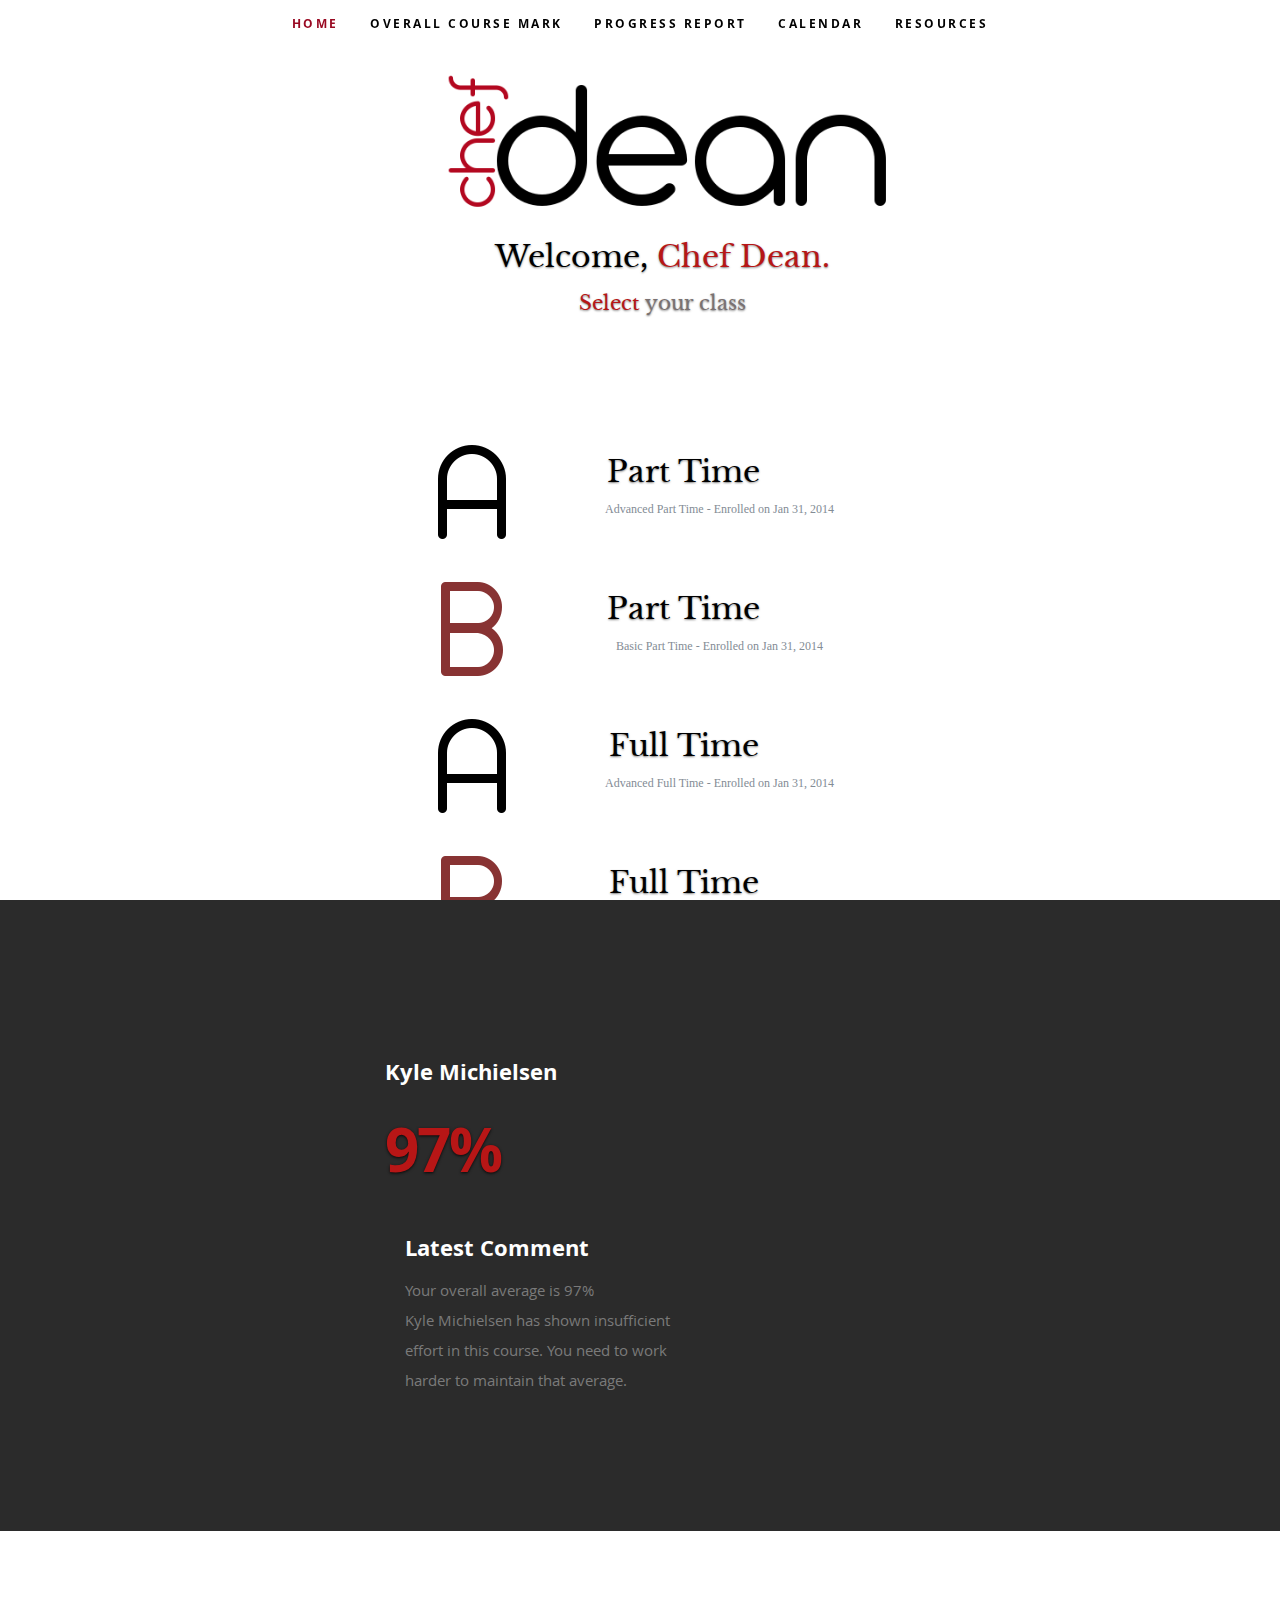
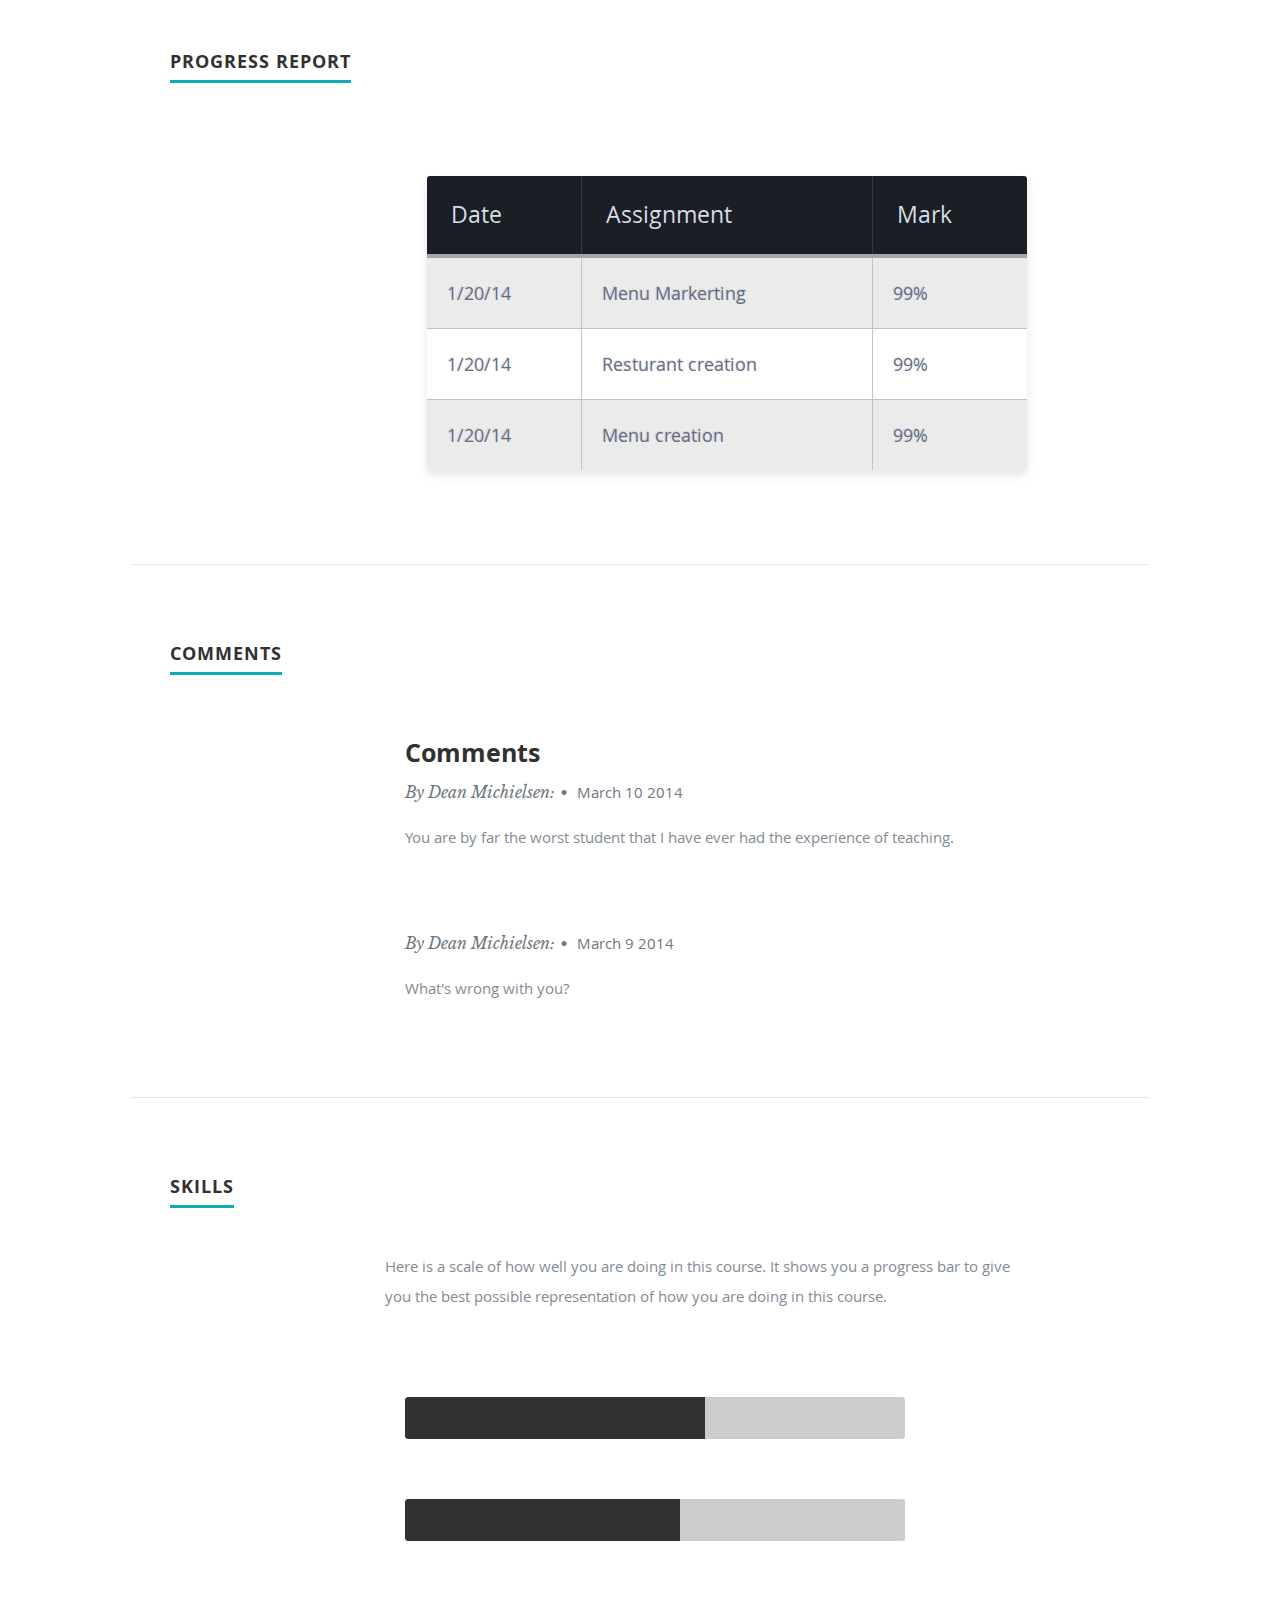
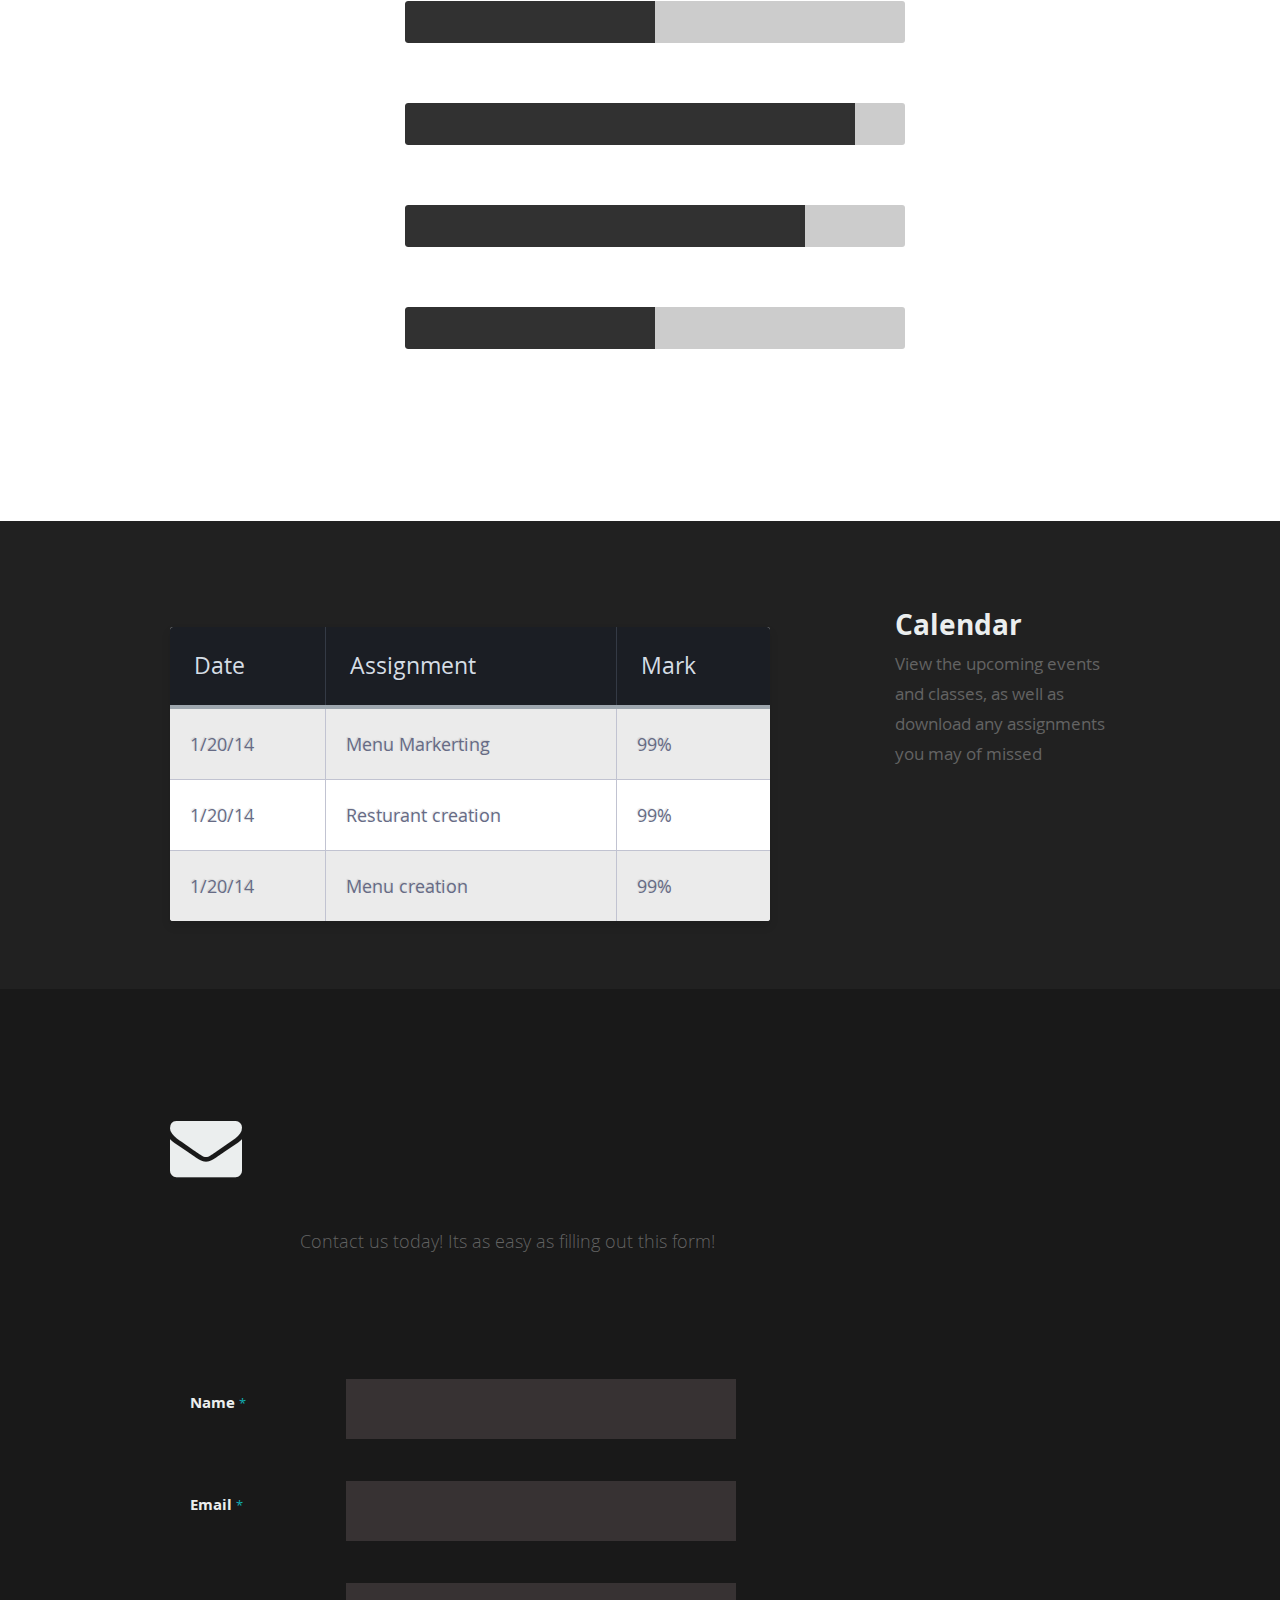
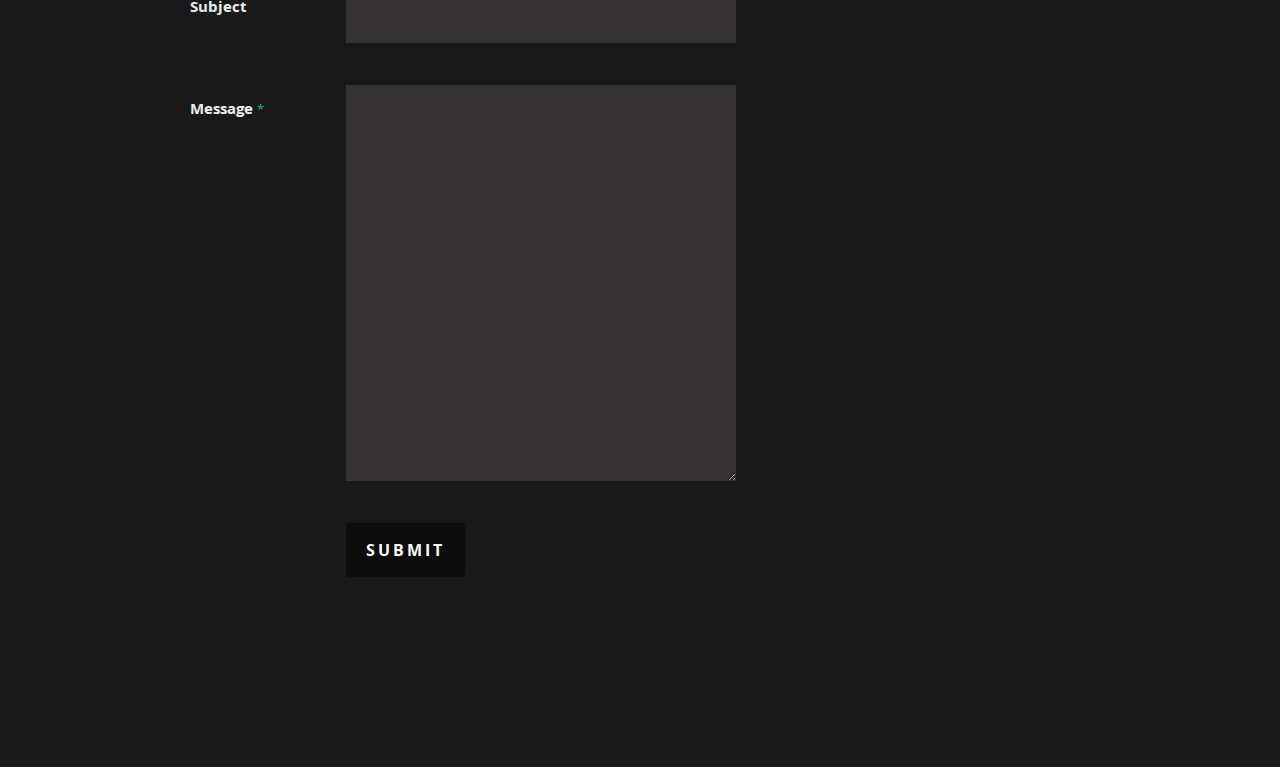
==== adminpage.html @ cc162e9e "Re-added pages **forgot to previously**" ====
<!DOCTYPE html>
<!--[if lt IE 8 ]><html class="no-js ie ie7" lang="en"> <![endif]-->
<!--[if IE 8 ]><html class="no-js ie ie8" lang="en"> <![endif]-->
<!--[if (gte IE 8)|!(IE)]><!--><html class="no-js" lang="en"> <!--<![endif]-->
<head>

   <!--- Basic Page Needs
   ================================================== -->
   <meta charset="utf-8">
	<title>Chef Dean | Home</title>
	<meta name="description" content="">
	<meta name="author" content="">

   <!-- Mobile Specific Metas
   ================================================== -->
	<meta name="viewport" content="width=device-width, initial-scale=1, maximum-scale=1">

	<!-- CSS
    ================================================== -->
   <link rel="stylesheet" href="css/default.css">
	<link rel="stylesheet" href="css/layoutadmin.css">
   <link rel="stylesheet" href="css/media-queries.css">
   <link rel="stylesheet" href="css/magnific-popup.css">

   <!-- Script
   ================================================== -->
	<script src="js/modernizr.js"></script>

   <!-- Favicons
	================================================== -->
	<link rel="shortcut icon" href="favicon.png" >
</head>
<body>
   <!-- Header
   ================================================== -->
   <header id="home">
<nav id="nav-wrap">
         <a class="mobile-btn" href="#nav-wrap" title="Show navigation">Show navigation</a>
	      <a class="mobile-btn" href="#" title="Hide navigation">Hide navigation</a>
         <ul id="nav" class="nav">
            <li class="current"><a href="#home">Home</a></li>
            <li><a class="smoothscroll" href="#about">Overall Course Mark</a></li>
	        <li><a class="smoothscroll" href="#resume">Progress Report</a></li>
            <li><a class="smoothscroll" href="#call-to-action">calendar</a></li>
            <li><a class="smoothscroll" href="#call-to-action">Resources</a></li>
         </ul>
         <!-- end #nav -->
      </nav>
      <!-- end #nav-wrap -->
      <div class="row banner">
         <div class="banner-text">
		 <a href="Studentpage.html"><img src="logo.png" height="200" width="460" alt="Chef Dean" class="logo"/></a>
            <!-- <h1 class="responsive-headline">Chef Dean</h1> -->
            <h3>Welcome, <span>Chef Dean.<!--$user--></span> </h3>
			<h4><a class="smoothscroll" href="#about"><span>Select</span></a> your class</h4>
         <br/><br/><br/>
         <center>
         <div>
  <ul>
       
    <li>
      <img src="A.png">
      <h3>Part Time</h3>
      <p>Advanced Part Time - Enrolled on Jan 31, 2014</p>
    </li>
 
    <li>
      <img src="B.png">
      <h3>Part Time</h3>
      <p>Basic Part Time - Enrolled on Jan 31, 2014</p>
    </li>
     <li>
      <img src="A.png">
      <h3>Full Time</h3>
      <p>Advanced Full Time - Enrolled on Jan 31, 2014</p>
    </li>

    <li>
      <img src="B.png">
      <h3>Full Time</h3>
      <p>Basic Full Time - Enrolled on Jan 31, 2014</p>
    </li>

    <li>
      <img src="+.png">
      <h3>Add New Class</h3>
      <p>Add New Class - You can add a new class, add new students and change every aspect about your class.</p>
    </li>

  </ul>
</div>
</center>
         <hr/>
         </div>
      </div>

      <p class="scrolldown">
         <a class="smoothscroll" href="#about"><i class="icon-down-circle"></i></a>
      </p>

   </header> <!-- Header End -->


   <!-- About Section
   ================================================== -->
   <section id="about">

      <div class="row">

         <div class="three columns">

          <!--  <img class="profile-pic"  src="images/profilepic.jpg" alt="" /> -->

         </div>

         <div class="nine columns main-col">

            <h2>Kyle Michielsen<!--$user--></h2>

            <p><h1 class="banner-text">97%<!--$average--></h1>
            </p>

            <div class="row">

               <div class="columns contact-details">

                  <h2>Latest Comment</h2>
                  <p class="address">
						   <span>Your overall average is 97%<!--$average--></span><br>
						   <span>Kyle Michielsen has shown insufficient effort in this course. You need to work harder to maintain that average.<!--$comment--></span>
					</p>

               </div>

            </div> <!-- end row -->

         </div> <!-- end .main-col -->

      </div>

   </section> <!-- About Section End-->


   <!-- Resume Section
   ================================================== -->
   <section id="resume">

      <!-- Education
      ----------------------------------------------- -->
      <div class="row education">

         <div class="three columns header-col">
            <h1><span>Progress Report</span></h1>
         </div>

         <div class="nine columns main-col">

            <div class="row item">

               <div class="twelve columns">
                  

                  <p><div class="table-title">
</div>
<table class="table-fill">
<thead>
<tr>
<th class="text-left">Date</th>
<th class="text-left">Assignment</th>
<th class="text-left">Mark</th>
</tr>
</thead>
<tbody class="table-hover">
<tr>
<td class="text-left">1/20/14</td>
<td class="text-left">Menu Markerting</td>
<td class="text-left">99%</td>
</tr>
<tr>
<td class="text-left">1/20/14</td>
<td class="text-left">Resturant creation</td>
<td class="text-left">99%</td>
</tr>
<tr>
<td class="text-left">1/20/14</td>
<td class="text-left">Menu creation</td>
<td class="text-left">99%</td>
</tr>
</tbody>
</table></p>

                  <p>
                 
                  </p>

               </div>

            </div> <!-- item end -->

         </div> <!-- main-col end -->

      </div> <!-- End Education -->


      <!-- Work
      ----------------------------------------------- -->
      <div class="row work">

         <div class="three columns header-col">
            <h1><span>Comments</span></h1>
         </div>

         <div class="nine columns main-col">

            <div class="row item">

               <div class="twelve columns">

                  <h3>Comments</h3>
                  <p class="info">By Dean Michielsen:<span>&bull;</span> <em class="date">March 10 2014</em></p>

                  <p>
                  You are by far the worst student that I have ever had the experience of teaching.
                  </p>

               </div>

            </div> <!-- item end -->

            <div class="row item">

               <div class="twelve columns">
                  <p class="info">By Dean Michielsen:<span>&bull;</span> <em class="date">March 9 2014</em></p>

                  <p>
                  What's wrong with you?
                  </p>

               </div>

            </div> <!-- item end -->

         </div> <!-- main-col end -->

      </div> <!-- End Work -->


      <!-- Skills
      ----------------------------------------------- -->
      <div class="row skill">

         <div class="three columns header-col">
            <h1><span>Skills</span></h1>
         </div>

         <div class="nine columns main-col">

            <p>
			Here is a scale of how well you are doing in this course. 
			It shows you a progress bar to give you the best possible representation of how you are doing in this course.
            </p>

				<div class="bars">

				   <ul class="skills">
					   <li><span class="bar-expand photoshop"></span><em>Cutting</em></li>
                  <li><span class="bar-expand illustrator"></span><em>Plating</em></li>
						<li><span class="bar-expand wordpress"></span><em>Service</em></li>
						<li><span class="bar-expand css"></span><em>Speed</em></li>
						<li><span class="bar-expand html5"></span><em>Cleanliness</em></li>
                  <li><span class="bar-expand jquery"></span><em>Appearance</em></li>
					</ul>

				</div><!-- end skill-bars -->

			</div> <!-- main-col end -->

      </div> <!-- End skills -->

   </section> <!-- Resume Section End-->


   <!-- Call-To-Action Section
   ================================================== -->
   <section id="call-to-action">

      <div class="row">

         <div class="three columns header-col">

<div class="table-title">
</div>
<table class="table-fill">
<thead>
<tr>
<th class="text-left">Date</th>
<th class="text-left">Assignment</th>
<th class="text-left">Mark</th>
</tr>
</thead>
<tbody class="table-hover">
<tr>
<td class="text-left">1/20/14</td>
<td class="text-left">Menu Markerting</td>
<td class="text-left">99%</td>
</tr>
<tr>
<td class="text-left">1/20/14</td>
<td class="text-left">Resturant creation</td>
<td class="text-left">99%</td>
</tr>
<tr>
<td class="text-left">1/20/14</td>
<td class="text-left">Menu creation</td>
<td class="text-left">99%</td>
</tr>
</tbody>
</table>
         </div>

         <div class="three columns">

            <h2>Calendar</h2>
            <p>View the upcoming events and classes, as well as download any assignments you may of missed</p>

         </div>


      </div>

   </section> <!-- Call-To-Action Section End-->


   <!-- Contact Section
   ================================================== -->
   <section id="contact">

         <div class="row section-head">

            <div class="two columns header-col">

               <h1><span>Get In Touch.</span></h1>

            </div>

            <div class="ten columns">

                  <p class="lead">
				  Contact us today! Its as easy as filling out this form!
                  </p>

            </div>

         </div>

         <div class="row">

            <div class="eight columns">

               <!-- form -->
               <form action="" method="post" id="contactForm" name="contactForm">
					<fieldset>

                  <div>
						   <label for="contactName">Name <span class="required">*</span></label>
						   <input type="text" value="" size="35" id="contactName" name="contactName">
                  </div>

                  <div>
						   <label for="contactEmail">Email <span class="required">*</span></label>
						   <input type="text" value="" size="35" id="contactEmail" name="contactEmail">
                  </div>

                  <div>
						   <label for="contactSubject">Subject</label>
						   <input type="text" value="" size="35" id="contactSubject" name="contactSubject">
                  </div>

                  <div>
                     <label for="contactMessage">Message <span class="required">*</span></label>
                     <textarea cols="50" rows="15" id="contactMessage" name="contactMessage"></textarea>
                  </div>

                  <div>
                     <button class="submit">Submit</button>
                     <span id="image-loader">
                        <img alt="" src="images/loader.gif">
                     </span>
                  </div>

					</fieldset>
				   </form> <!-- Form End -->

               <!-- contact-warning -->
               <div id="message-warning"> Error boy</div>
               <!-- contact-success -->
				   <div id="message-success">
                  <i class="fa fa-check"></i>Your message was sent, thank you!<br>
				   </div>

            </div>

<!--
            <aside class="four columns footer-widgets">

               <div class="widget widget_contact">

					   <h4>Address and Phone</h4>
					   <p class="address">
						   Jonathan Doe<br>
						   1600 Amphitheatre Parkway <br>
						   Mountain View, CA 94043 US<br>
						   <span>(123) 456-7890</span>
					   </p>

				   </div>

               <div class="widget widget_tweets">

                  <h4 class="widget-title">Latest Tweets</h4>

                  <ul id="twitter">
                     <li>
                        <span>
                        This is Photoshop's version  of Lorem Ipsum. Proin gravida nibh vel velit auctor aliquet.
                        Aenean sollicitudin, lorem quis bibendum auctor, nisi elit consequat ipsum
                        <a href="#">http://t.co/CGIrdxIlI3</a>
                        </span>
                        <b><a href="#">2 Days Ago</a></b>
                     </li>
                     <li>
                        <span>
                        Sed ut perspiciatis unde omnis iste natus error sit voluptatem accusantium doloremque laudantium, totam rem aperiam,
                        eaque ipsa quae ab illo inventore veritatis et quasi
                        <a href="#">http://t.co/CGIrdxIlI3</a>
                        </span>
                        <b><a href="#">3 Days Ago</a></b>
                     </li>
                  </ul>

		         </div>

            </aside>
-->
      </div>

   </section> <!-- Contact Section End-->



   <!-- Java Script
   ================================================== -->
   <script src="http://ajax.googleapis.com/ajax/libs/jquery/1.10.2/jquery.min.js"></script>
   <script>window.jQuery || document.write('<script src="js/jquery-1.10.2.min.js"><\/script>')</script>
   <script type="text/javascript" src="js/jquery-migrate-1.2.1.min.js"></script>
   <script src="js/jquery.flexslider.js"></script>
   <script src="js/waypoints.js"></script>
   <script src="js/jquery.fittext.js"></script>
   <script src="js/magnific-popup.js"></script>
   <script src="js/init.js"></script>
</body>
</html>
---- css/default.css ----
/*
=====================================================================
*   Ceevee v1.0 Default Stylesheet
*   url: styleshout.com
*   03-17-2014
=====================================================================

TOC:
a. Webfonts and Icon fonts
b. Reset
c. Default Styles
   1. Basic
   2. Typography
   3. Links
   4. Images
   5. Buttons
   6. Forms
d. Grid
e. Others
   1. Clearing
   2. Misc

=====================================================================  */

/* ------------------------------------------------------------------ */
/* a. Webfonts and Icon fonts
 ------------------------------------------------------------------ */

@import url("fonts.css");
@import url("fontello/css/fontello.css");
@import url("font-awesome/css/font-awesome.min.css");

/* ------------------------------------------------------------------
/* b. Reset
      Adapted from:
      Normalize.css - https://github.com/necolas/normalize.css/
      HTML5 Doctor Reset - html5doctor.com/html-5-reset-stylesheet/
/* ------------------------------------------------------------------ */

html, body, div, span, object, iframe,
h1, h2, h3, h4, h5, h6, p, blockquote, pre,
abbr, address, cite, code,
del, dfn, em, img, ins, kbd, q, samp,
small, strong, sub, sup, var,
b, i,
dl, dt, dd, ol, ul, li,
fieldset, form, label, legend,
table, caption, tbody, tfoot, thead, tr, th, td,
article, aside, canvas, details, figcaption, figure,
footer, header, hgroup, menu, nav, section, summary,
time, mark, audio, video {
   margin: 0;
   padding: 0;
   border: 0;
   outline: 0;
   font-size: 100%;
   vertical-align: baseline;
   background: transparent;
}

article,aside,details,figcaption,figure,
footer,header,hgroup,menu,nav,section {
   display: block;
}

audio,
canvas,
video {
   display: inline-block;
}

audio:not([controls]) {
   display: none;
   height: 0;
}

[hidden] { display: none; }

code, kbd, pre, samp {
   font-family: monospace, serif;
   font-size: 1em;
}

pre {
   white-space: pre;
   white-space: pre-wrap;
   word-wrap: break-word;
}

blockquote, q { quotes: &#8220 &#8220; }

blockquote:before, blockquote:after,
q:before, q:after {
   content: '';
   content: none;
}

ins {
   background-color: #ff9;
   color: #000;
   text-decoration: none;
}

mark {
   background-color: #A7F4F6;
   color: #555;
}

del { text-decoration: line-through; }

abbr[title], dfn[title] {
   border-bottom: 1px dotted;
   cursor: help;
}

table {
   border-collapse: collapse;
   border-spacing: 0;
}


/* ------------------------------------------------------------------ */
/* c. Default and Basic Styles
      Adapted from:
      Skeleton CSS Framework - http://www.getskeleton.com/
      Typeplate Typographic Starter Kit - http://typeplate.com/
/* ------------------------------------------------------------------ */

/*  1. Basic  ------------------------------------------------------- */

*,
*:before,
*:after {
   -moz-box-sizing: border-box;
   -webkit-box-sizing: border-box;
   box-sizing: border-box;
}

html {
   font-size: 62.5%;
   -webkit-font-smoothing: antialiased;
}

body {
   background: #fff;
   font-family: 'opensans-regular', sans-serif;
   font-weight: normal;
   font-size: 15px;
   line-height: 30px;
	color: #838C95;

   -webkit-font-smoothing: antialiased; /* Fix for webkit rendering */
	-webkit-text-size-adjust: 100%;
}

/*  2. Typography
       Vertical rhythm with leading derived from 6
--------------------------------------------------------------------- */

h1, h2, h3, h4, h5, h6 {
   color: #313131;
	font-family: 'opensans-bold', sans-serif;
   font-weight: normal;
}
h1 a, h2 a, h3 a, h4 a, h5 a, h6 a { font-weight: inherit; }
h1 { font-size: 38px; line-height: 42px; margin-bottom: 12px; letter-spacing: -1px; }
h2 { font-size: 28px; line-height: 36px; margin-bottom: 6px; }
h3 { font-size: 22px; line-height: 30px; margin-bottom: 12px; }
h4 { font-size: 20px; line-height: 30px; margin-bottom: 6px; }
h5 { font-size: 18px; line-height: 30px; }
h6 { font-size: 14px; line-height: 30px; }
.subheader { }

p { margin: 0 0 30px 0; }
p img { margin: 0; }
p.lead {
   font: 19px/36px 'opensans-light', sans-serif;
   margin-bottom: 18px;
}

/* for 'em' and 'strong' tags, font-size and line-height should be same with
the body tag due to rendering problems in some browsers */
em { font: 15px/30px 'opensans-italic', sans-serif; }
strong, b { font: 15px/30px 'opensans-bold', sans-serif; }
small { font-size: 11px; line-height: inherit; }

/*	Blockquotes */
blockquote {
   margin: 30px 0px;
   padding-left: 40px;
   position: relative;
}
blockquote:before {
   content: "\201C";
   opacity: 0.45;
   font-size: 80px;
   line-height: 0px;
   margin: 0;
   font-family: arial, sans-serif;

   position: absolute;
   top:  30px;
	left: 0;
}
blockquote p {
   font-family: 'librebaskerville-italic', serif;
   padding: 0;
   font-size: 18px;
   line-height: 36px;
}
blockquote cite {
   display: block;
   font-size: 12px;
   font-style: normal;
   line-height: 18px;
}
blockquote cite:before { content: "\2014 \0020"; }
blockquote cite a,
blockquote cite a:visited { color: #8B9798; border: none }

/* ---------------------------------------------------------------------
/*  Pull Quotes Markup
/*
    <aside class="pull-quote">
		<blockquote>
			<p></p>
		</blockquote>
	 </aside>
/*
/* --------------------------------------------------------------------- */
.pull-quote {
   position: relative;
	padding: 18px 30px 18px 0px;
}
.pull-quote:before,
.pull-quote:after {
	height: 1em;
	opacity: 0.45;
	position: absolute;
	font-size: 80px;
   font-family: Arial, Sans-Serif;
}
.pull-quote:before {
	content: "\201C";
	top:  33px;
	left: 0;
}
.pull-quote:after {
	content: '\201D';
	bottom: -33px;
	right: 0;
}
.pull-quote blockquote {
   margin: 0;
}
.pull-quote blockquote:before {
   content: none;
}

/* Abbreviations */
abbr {
   font-family: 'opensans-bold', sans-serif;
	font-variant: small-caps;
	text-transform: lowercase;
   letter-spacing: .5px;
	color: gray;
}
abbr:hover { cursor: help; }

/* drop cap */
.drop-cap:first-letter {
	float: left;
	margin: 0;
	padding: 14px 6px 0 0;
	font-size: 84px;
	font-family: /* Copperplate */ 'opensans-bold', sans-serif;
   line-height: 60px;
	text-indent: 0;
	background: transparent;
	color: inherit;
}

hr { border: solid #E3E3E3; border-width: 1px 0 0; clear: both; margin: 11px 0 30px; height: 0; }


/*  3. Links  ------------------------------------------------------- */

a, a:visited {
   text-decoration: none;
   outline: 0;
   color: #11ABB0;

   -webkit-transition: color .3s ease-in-out;
   -moz-transition: color .3s ease-in-out;
   -o-transition: color .3s ease-in-out;
   transition: color .3s ease-in-out;
}
a:hover, a:focus { color: #313131; }
p a, p a:visited { line-height: inherit; }


/*  4. List  --------------------------------------------------------- */

ul, ol { margin-bottom: 24px; margin-top: 12px; }
ul { list-style: none outside; }
ol { list-style: decimal; }
ol, ul.square, ul.circle, ul.disc { margin-left: 30px; }
ul.square { list-style: square outside; }
ul.circle { list-style: circle outside; }
ul.disc { list-style: disc outside; }
ul ul, ul ol,
ol ol, ol ul { margin: 6px 0 6px 30px; }
ul ul li, ul ol li,
ol ol li, ol ul li { margin-bottom: 6px; }
li { line-height: 18px; margin-bottom: 12px; }
ul.large li { }
li p { }

/* ---------------------------------------------------------------------
/*  Stats Tab Markup

    <ul class="stats-tabs">
		<li><a href="#">[value]<b>[name]</b></a></li>
	 </ul>

    Extend this object into your markup.
/*
/* --------------------------------------------------------------------- */
.stats-tabs {
   padding: 0;
   margin: 24px 0;
}
.stats-tabs li {
	display: inline-block;
	margin: 0 10px 18px 0;
	padding: 0 10px 0 0;
	border-right: 1px solid #ccc;
}
.stats-tabs li:last-child {
	margin: 0;
	padding: 0;
	border: none;
}
.stats-tabs li a {
	display: inline-block;
	font-size: 22px;
	font-family: 'opensans-bold', sans-serif;
   border: none;
   color: #313131;
}
.stats-tabs li a:hover {
   color:#11ABB0;
}
.stats-tabs li a b {
	display: block;
	margin: 6px 0 0 0;
	font-size: 13px;
	font-family: 'opensans-regular', sans-serif;
   color: #8B9798;
}

/* definition list */
dl { margin: 12px 0; }
dt { margin: 0; color:#11ABB0; }
dd { margin: 0 0 0 20px; }

/* Lining Definition Style Markup */
.lining dt,
.lining dd {
	display: inline;
	margin: 0;
}
.lining dt + dt:before,
.lining dd + dt:before {
	content: "\A";
	white-space: pre;
}
.lining dd + dd:before {
	content: ", ";
}
.lining dd:before {
	content: ": ";
	margin-left: -0.2em;
}

/* Dictionary Definition Style Markup */
.dictionary-style dt {
	display: inline;
	counter-reset: definitions;
}
.dictionary-style dt + dt:before {
	content: ", ";
	margin-left: -0.2em;
}
.dictionary-style dd {
	display: block;
	counter-increment: definitions;
}
.dictionary-style dd:before {
	content: counter(definitions, decimal) ". ";
}

/* Pagination */
.pagination {
   margin: 36px auto;
   text-align: center;
}
.pagination ul li {
   display: inline-block;
   margin: 0;
   padding: 0;
}
.pagination .page-numbers {
   font: 15px/18px 'opensans-bold', sans-serif;
   display: inline-block;
   padding: 6px 10px;
   margin-right: 3px;
   margin-bottom: 6px;
	color: #6E757C;
	background-color: #E6E8EB;

	-webkit-transition: all 200ms ease-in-out;
	-moz-transition: all 200ms ease-in-out;
	-o-transition: all 200ms ease-in-out;
	-ms-transition: all 200ms ease-in-out;
	transition: all 200ms ease-in-out;

   -moz-border-radius: 3px;
   -webkit-border-radius: 3px;
   -khtml-border-radius: 3px;
	border-radius: 3px;
}
.pagination .page-numbers:hover {
   background: #838A91;
   color: #fff;
}
.pagination .current,
.pagination .current:hover {
   background-color: #11ABB0;
   color: #fff;
}
.pagination .inactive,
.pagination .inactive:hover {
   background-color: #E6E8EB;
	color: #A9ADB2;
}
.pagination .prev, .pagination .next {}

/*  5. Images  --------------------------------------------------------- */

img {
   max-width: 100%;
   height: auto;
}
img.pull-right { margin: 12px 0px 0px 18px; }
img.pull-left { margin: 12px 18px 0px 0px; }

/*  6. Buttons  --------------------------------------------------------- */

.button,
.button:visited,
button,
input[type="submit"],
input[type="reset"],
input[type="button"] {
   font: 16px/30px 'opensans-bold', sans-serif;
   background: #11ABB0;
   display: inline-block;
	text-decoration: none;
   letter-spacing: 0;
   color: #fff;
	padding: 12px 20px;
	margin-bottom: 18px;
   border: none;
   cursor: pointer;
   height: auto;

   -webkit-transition: all .2s ease-in-out;
	-moz-transition: all .2s ease-in-out;
	-o-transition: all .2s ease-in-out;
	-ms-transition: all .2s ease-in-out;
	transition: all .2s ease-in-out;

   -moz-border-radius: 3px;
   -webkit-border-radius: 3px;
   -khtml-border-radius: 3px;
   border-radius: 3px;
}

.button:hover,
button:hover,
input[type="submit"]:hover,
input[type="reset"]:hover,
input[type="button"]:hover {
   background: #3d4145;
   color: #fff;
}

.button:active,
button:active,
input[type="submit"]:active,
input[type="reset"]:active,
input[type="button"]:active {
   background: #3d4145;
   color: #fff;
}

.button.full-width,
button.full-width,
input[type="submit"].full-width,
input[type="reset"].full-width,
input[type="button"].full-width {
	width: 100%;
	padding-left: 0 !important;
	padding-right: 0 !important;
	text-align: center;
}

/* Fix for odd Mozilla border & padding issues */
button::-moz-focus-inner,
input::-moz-focus-inner {
    border: 0;
    padding: 0;
}


/*  7. Forms  --------------------------------------------------------- */

form { margin-bottom: 24px; }
fieldset { margin-bottom: 24px; }

input[type="text"],
input[type="password"],
input[type="email"],
textarea,
select {
   display: block;
   padding: 18px 15px;
   margin: 0 0 24px 0;
   border: 0;
   outline: none;
   vertical-align: middle;
   min-width: 225px;
	max-width: 100%;
   font-size: 15px;
   line-height: 24px;
	color: #647373;
	background: #D3D9D9;

}

/* select { padding: 0;
   width: 220px;
   } */

input[type="text"]:focus,
input[type="password"]:focus,
input[type="email"]:focus,
textarea:focus {
   color: #B3B7BC;
	background-color: #3d4145;
}

textarea { min-height: 220px; }

label,
legend {
   font: 16px/24px 'opensans-bold', sans-serif;
	margin: 12px 0;
   color: #3d4145;
   display: block;
}
label span,
legend span {
	color: #8B9798;
   font: 14px/24px 'opensans-regular', sans-serif;
}

input[type="checkbox"],
input[type="radio"] {
    font-size: 15px;
    color: #737373;
}

input[type="checkbox"] { display: inline; }

/* ------------------------------------------------------------------ */
/* d. Grid
---------------------------------------------------------------------
   gutter = 40px.
/* ------------------------------------------------------------------ */

/* default
--------------------------------------------------------------- */
.row {
   width: 96%;
   max-width: 1020px;
   margin: 0 auto;
}
/* fixed width for IE8 */
.ie .row { width: 1000px ; }

.narrow .row { max-width: 980px; }

.row .row { width: auto; max-width: none; margin: 0 -20px; }

/* row clearing */
.row:before,
.row:after {
    content: " ";
    display: table;
}
.row:after {
    clear: both;
}

.column, .columns {
   position: relative;
   padding: 0 20px;
   min-height: 1px;
   float: left;
}
.column.centered, .columns.centered  {
    float: none;
    margin: 0 auto;
}

/* removed gutters */
.row.collapsed > .column,
.row.collapsed > .columns,
.column.collapsed, .columns.collapsed  { padding: 0; }

[class*="column"] + [class*="column"]:last-child { float: right; }
[class*="column"] + [class*="column"].end { float: right; }

/* column widths */
.row .one         { width: 8.33333%; }
.row .two         { width: 16.66667%; }
.row .three       { width: 25%; }
.row .four        { width: 33.33333%; }
.row .five        { width: 41.66667%; }
.row .six         { width: 50%; }
.row .seven       { width: 58.33333%; }
.row .eight       { width: 66.66667%; }
.row .nine        { width: 75%; }
.row .ten         { width: 83.33333%; }
.row .eleven      { width: 91.66667%; }
.row .twelve      { width: 100%; }

/* Offsets */
.row .offset-1    { margin-left: 8.33333%; }
.row .offset-2    { margin-left: 16.66667%; }
.row .offset-3    { margin-left: 25%; }
.row .offset-4    { margin-left: 33.33333%; }
.row .offset-5    { margin-left: 41.66667%; }
.row .offset-6    { margin-left: 50%; }
.row .offset-7    { margin-left: 58.33333%; }
.row .offset-8    { margin-left: 66.66667%; }
.row .offset-9    { margin-left: 75%; }
.row .offset-10   { margin-left: 83.33333%; }
.row .offset-11   { margin-left: 91.66667%; }

/* Push/Pull */
.row .push-1      { left: 8.33333%; }
.row .pull-1      { right: 8.33333%; }
.row .push-2      { left: 16.66667%; 	}
.row .pull-2      { right: 16.66667%; }
.row .push-3      { left: 25%; }
.row .pull-3      { right: 25%;	}
.row .push-4      { left: 33.33333%; }
.row .pull-4      { right: 33.33333%; }
.row .push-5      { left: 41.66667%; }
.row .pull-5      { right: 41.66667%; }
.row .push-6      { left: 50%; }
.row .pull-6      { right: 50%; }
.row .push-7      { left: 58.33333%; }
.row .pull-7      { right: 58.33333%; }
.row .push-8      { left: 66.66667%; 	}
.row .pull-8      { right: 66.66667%; }
.row .push-9      { left: 75%; }
.row .pull-9      { right: 75%; }
.row .push-10     { left: 83.33333%; }
.row .pull-10     { right: 83.33333%; }
.row .push-11     { left: 91.66667%; }
.row .pull-11     { right: 91.66667%; }

/* block grids
--------------------------------------------------------------------- */
.bgrid-sixths [class*="column"]   { width: 16.66667%; }
.bgrid-quarters [class*="column"] { width: 25%; }
.bgrid-thirds [class*="column"]   { width: 33.33333%; }
.bgrid-halves [class*="column"]   { width: 50%; }

[class*="bgrid"] [class*="column"] + [class*="column"]:last-child { float: left; }

/* Left clearing for block grid columns - columns that changes width in
different screen sizes. Allows columns with different heights to align
properly.
--------------------------------------------------------------------- */
.first { clear: left; }   /* first column in default screen */
.s-first { clear: none; } /* first column in smaller screens */

/* smaller screens
--------------------------------------------------------------- */
@media only screen and (max-width: 900px) {

   /* block grids on small screens */
   .s-bgrid-sixths [class*="column"]   { width: 16.66667%; }
   .s-bgrid-quarters [class*="column"] { width: 25%; }
   .s-bgrid-thirds [class*="column"]   { width: 33.33333%; }
   .s-bgrid-halves [class*="column"]   { width: 50%; }

   /* block grids left clearing */
   .first { clear: none; }
   .s-first { clear: left; }

}

/* mobile wide/smaller tablets
--------------------------------------------------------------- */
@media only screen and (max-width: 767px) {

   .row {
	   width: 460px;
	   margin: 0 auto;
      padding: 0;
	}
   .column, .columns {
	   width: auto !important;
	   float: none;
	   margin-left: 0;
	   margin-right: 0;
      padding: 0 30px;
   }
   .row .row { width: auto; max-width: none; margin: 0 -30px; }

   [class*="column"] + [class*="column"]:last-child { float: none; }
   [class*="bgrid"] [class*="column"] + [class*="column"]:last-child { float: none; }

   /* Offsets */
   .row .offset-1    { margin-left: 0%; }
   .row .offset-2    { margin-left: 0%; }
   .row .offset-3    { margin-left: 0%; }
   .row .offset-4    { margin-left: 0%; }
   .row .offset-5    { margin-left: 0%; }
   .row .offset-6    { margin-left: 0%; }
   .row .offset-7    { margin-left: 0%; }
   .row .offset-8    { margin-left: 0%; }
   .row .offset-9    { margin-left: 0%; }
   .row .offset-10   { margin-left: 0%; }
   .row .offset-11   { margin-left: 0%; }
}

/* mobile narrow
--------------------------------------------------------------- */
@media only screen and (max-width: 460px) {

   .row { width: auto; }

}

/* larger screens
--------------------------------------------------------------- */
@media screen and (min-width: 1200px) {

   .wide .row { max-width: 1180px; }

}

/* ------------------------------------------------------------------ */
/* e. Others
/* ------------------------------------------------------------------ */

/*  1. Clearing
    (http://nicolasgallagher.com/micro-clearfix-hack/
--------------------------------------------------------------------- */

.cf:before,
.cf:after {
    content: " ";
    display: table;
}
.cf:after {
    clear: both;
}

/*  2. Misc -------------------------------------------------------- */

.remove-bottom { margin-bottom: 0 !important; }
.half-bottom { margin-bottom: 12px !important; }
.add-bottom { margin-bottom: 24px !important; }
.no-border { border: none; }

.text-center  { text-align: center !important; }
.text-left    { text-align: left !important; }
.text-right   { text-align: right !important; }
.pull-left    { float: left !important; }
.pull-right   { float: right !important; }
.align-center {
	margin-left: auto !important;
	margin-right: auto !important;
	text-align: center !important;
}
---- css/layoutadmin.css ----
@import url(http://fonts.googleapis.com/css?family=Roboto:400,500,700,300,100);
/*
=====================================================================
*   Ceevee v1.0 Layout Stylesheet
*   url: styleshout.com
*   03-18-2014
=====================================================================

   TOC:
   a. General Styles
   b. Header Styles
   c. Student marks Section
   d. teacher review Section
   e. calendar Section
   f. resources section
   g. Testimonials Section - may not keep
   h. Contact Section - may not keep
   i. Footer

===================================================================== */

/* ------------------------------------------------------------------ */
/* a. General Styles
/* ------------------------------------------------------------------ */

body { background: #0f0f0f; }

/* ------------------------------------------------------------------ */
/* b. Header Styles
/* ------------------------------------------------------------------ */

header {
   position: relative;
   height: 800px;
   min-height: 500px;
   width: 100%;
   background: #FFF;
   background-size: cover !important;
	-webkit-background-size: cover !important;
   text-align: center;
   overflow: hidden;
}

/* vertically center banner section */
header:before {
   content: '';
   display: inline-block;
   vertical-align: middle;
   height: 100%;
}
header .banner {
   display: inline-block;
   vertical-align: middle;
   margin: 0 auto;
   width: 85%;
   margin-top: 50px;
   padding-bottom: 30px;s
   text-align: center;
}

header .banner-text { width: 100%; }
header .banner-text h1 {
   font: 90px/1.1em 'opensans-bold', sans-serif;
   color: #B71616;/*color of text of h1*/
   letter-spacing: -2px;
   margin: 0 auto 18px auto;
   text-shadow: 0px 1px 3px rgba(0, 0, 0, .8);
}
header .banner-text h3 {
   font: 30px/1.9em 'librebaskerville-regular', serif;
   color: #000;
   margin: 0 auto;
   width: 70%;
   text-shadow: 0px 1px 2px rgba(0, 0, 0, .5);
}
header .banner-text h3 span,
header .banner-text h3 a {
   color: #B71616; /*original #FFF*/
}
header .banner-text h4 {
   font: 20px/1.9em 'librebaskerville-regular', serif;
   color: #7A7171;
   margin: 0 auto;
   width: 70%;
   text-shadow: 0px 1px 2px rgba(0, 0, 0, .5);
}
header .banner-text h4 span,
header .banner-text h4 a {
   color: #B71616; /*original #FFF*/
}
header .banner-text hr {
   width: 100%;
   margin: 18px auto 24px auto;
   border-color: #FFF;
   border-color: rgba(150, 150, 150, .1);
}

/* header social links */
header .social {
   margin: 24px 0;
   padding: 0;
   font-size: 30px;
   text-shadow: 0px 1px 2px rgba(0, 0, 0, .8);
}
header .social li {
   display: inline-block;
   margin: 0 15px;
   padding: 0;
}
header .social li a { color: #fff; }
header .social li a:hover { color: #11ABB0; }

/* scrolldown link */
header .scrolldown a {
   position: absolute;
   bottom: 30px;
   left: 50%;
   margin-left: -29px;
   color: #fff;
   display: block;
   height: 42px;
   width: 42px;
   font-size: 42px;
   line-height: 42px;
   color: #fff;
   border-radius: 100%;

   -webkit-transition: all .3s ease-in-out;
   -moz-transition: all .3s ease-in-out;
   -o-transition: all .3s ease-in-out;
   transition: all .3s ease-in-out;
}
header .scrolldown a:hover { color: #11ABB0; }

/* primary navigation
--------------------------------------------------------------------- */
#nav-wrap ul, #nav-wrap li, #nav-wrap a {
	 margin: 0;
	 padding: 0;
	 border: none;
	 outline: none;
}

/* nav-wrap */
#nav-wrap {
   font: 12px 'opensans-bold', sans-serif;
   width: 100%;
   text-transform: uppercase;
   letter-spacing: 2.5px;
   margin: 0 auto;
   z-index: 100;
   position: fixed;
   left: 0;
   top: 0;
}
.opaque { background-color: #fff; }

/* hide toggle button */
#nav-wrap > a.mobile-btn { display: none; }

ul#nav {
   min-height: 48px;
   width: auto;

   /* center align the menu */
   text-align: center;
}
ul#nav li {
   position: relative;
   list-style: none;
   height: 48px;
   display: inline-block;
}

/* Links */
ul#nav li a {

/* 8px padding top + 8px padding bottom + 32px line-height = 48px */

   display: inline-block;
   padding: 8px 13px;
   line-height: 32px;
	text-decoration: none;
   text-align: left;
   color: #000;

	-webkit-transition: color .2s ease-in-out;
	-moz-transition: color .2s ease-in-out;
	-o-transition: color .2s ease-in-out;
	-ms-transition: color .2s ease-in-out;
	transition: color .2s ease-in-out;
}

ul#nav li a:active { background-color: transparent !important; }
ul#nav li.current a { color: #990922; }

* {margin: 0; padding: 0;}
 
div {
  margin: 20px;
}
 
ul {
  list-style-type: none;
  width: 500px;
}
 
h3 {
  font: bold 20px/1.5 Helvetica, Verdana, sans-serif;
}
 
li img {
  float: left;
  margin: 0 15px 0 0;
}
 
li p {
  font: 200 12px/1.5 Georgia, Times New Roman, serif;
}
 
li {
  padding: 10px;
  overflow: auto;
}
 
li:hover {
  background: #eee;
  cursor: pointer;
}
/* ------------------------------------------------------------------ */
/* c. About Section
/* ------------------------------------------------------------------ */

#about {
   background: #2B2B2B;
   padding-top: 96px;
   padding-bottom: 66px;
   overflow: hidden;
}

#about a, #about a:visited  { color: #fff; }
#about a:hover, #about a:focus { color: #11ABB0; }

#about h1.banner-text {
   font: 60px/1.1em 'opensans-bold', sans-serif;
   color: #B71616;/*color of text of h1*/
   letter-spacing: -2px;
   margin: 0 auto 18px auto;
   text-shadow: 0px 1px 3px rgba(0, 0, 0, .8);
}
#about h2 {
   font: 22px/30px 'opensans-bold', sans-serif;
   color: #fff;
   margin-bottom: 12px;
}
#about p {
   line-height: 30px;
   color: #7A7A7A;
}
#about .profile-pic {
   position: relative;
   width: 120px;
   height: 120px;
   border-radius: 100%;
}
#about .contact-details { width: 41.66667%; }
#about .download {
   width: 58.33333%;
   padding-top: 6px;
}
#about .main-col { padding-right: 5%; }
#about .download .button {
   margin-top: 6px;
   background: #444;
}
#about .download .button:hover {
   background: #fff;
   color: #2B2B2B;
}
#about .download .button i {
   margin-right: 15px;
   font-size: 20px;
}
arial, sans-serif;
  font-size: 16px;
  font-weight: 400;
  text-rendering: optimizeLegibility;
}

div.table-title {
   display: block;
  margin: auto;
  max-width: 600px;
  padding:5px;
  width: 100%;
}

.table-title h3 {
   color: #fafafa;
   font-size: 30px;
   font-weight: 400;
   font-style:normal;
   font-family: "Roboto", helvetica, arial, sans-serif;
   text-shadow: -1px -1px 1px rgba(0, 0, 0, 0.1);
   text-transform:uppercase;
}


/*** Table Styles **/

.table-fill {
  background: white;
  border-radius:3px;
  border-collapse: collapse;
  height: 150px;
  margin: auto;
  max-width: 600px;
  padding:5px;
  width: 700px;
  box-shadow: 0 5px 10px rgba(0, 0, 0, 0.1);
  animation: float 5s infinite;
}
 
th {
  color:#D5DDE5;;
  background:#1b1e24;
  border-bottom:4px solid #9ea7af;
  border-right: 1px solid #343a45;
  font-size:23px;
  font-weight: 100;
  padding:24px;
  text-align:left;
  text-shadow: 0 1px 1px rgba(0, 0, 0, 0.1);
  vertical-align:middle;
}

th:first-child {
  border-top-left-radius:3px;
}
 
th:last-child {
  border-top-right-radius:3px;
  border-right:none;
}
  
tr {
  border-top: 1px solid #C1C3D1;
  border-bottom-: 1px solid #C1C3D1;
  color:#666B85;
  font-size:16px;
  font-weight:normal;
  text-shadow: 0 1px 1px rgba(256, 256, 256, 0.1);
}
 
tr:hover td {
  background:#4E5066;
  color:#FFFFFF;
  border-top: 1px solid #22262e;
  border-bottom: 1px solid #22262e;
}
 
tr:first-child {
  border-top:none;
}

tr:last-child {
  border-bottom:none;
}
 
tr:nth-child(odd) td {
  background:#EBEBEB;
}
 
tr:nth-child(odd):hover td {
  background:#4E5066;
}

tr:last-child td:first-child {
  border-bottom-left-radius:3px;
}
 
tr:last-child td:last-child {
  border-bottom-right-radius:3px;
}
 
td {
  background:#FFFFFF;
  padding:20px;
  text-align:left;
  vertical-align:middle;
  font-weight:300;
  font-size:18px;
  text-shadow: -1px -1px 1px rgba(0, 0, 0, 0.1);
  border-right: 1px solid #C1C3D1;
}

td:last-child {
  border-right: 0px;
}

th.text-left {
  text-align: left;
}

th.text-center {
  text-align: center;
}

th.text-right {
  text-align: right;
}

td.text-left {
  text-align: left;
}

td.text-center {
  text-align: center;
}

td.text-right {
  text-align: right;
}


/* ------------------------------------------------------------------ */
/* d. Resume Section
/* ------------------------------------------------------------------ */

#resume {
   background: #fff;
   padding-top: 90px;
   padding-bottom: 72px;
   overflow: hidden;
}

#resume a, #resume a:visited  { color: #11ABB0; }
#resume a:hover, #resume a:focus { color: #313131; }

#resume h1 {
   font: 18px/24px 'opensans-bold', sans-serif;
   text-transform: uppercase;
   letter-spacing: 1px;
}
#resume h1 span {
   border-bottom: 3px solid #11ABB0;
   padding-bottom: 6px;
}
#resume h3 {
   font: 25px/30px 'opensans-bold', sans-serif;
}

#resume .header-col { padding-top: 9px; }
#resume .main-col { padding-right: 10%; }

.education, .work {
   margin-bottom: 48px;
   padding-bottom: 24px;
   border-bottom: 1px solid #E8E8E8;
}
#resume .info {
   font: 16px/24px 'librebaskerville-italic', serif;
   color: #6E7881;
   margin-bottom: 18px;
   margin-top: 9px;
}
#resume .info span {
   margin-right: 5px;
   margin-left: 5px;
}
#resume .date {
   font: 15px/24px 'opensans-regular', sans-serif;
   margin-top: 6px;
}

/*----------------------------------------------*/
/*	Skill Bars
/*----------------------------------------------*/

.bars {
	width: 95%;
	float: left;
	padding: 0;
	text-align: left;
}
.bars .skills {
  	margin-top: 36px;
   list-style: none;
}
.bars li {
   position: relative;
  	margin-bottom: 60px;
  	background: #ccc;
  	height: 42px;
  	border-radius: 3px;
}
.bars li em {
	font: 15px 'opensans-bold', sans-serif;
   color: #313131;
	text-transform: uppercase;
   letter-spacing: 2px;
	font-weight: normal;
   position: relative;
	top: -36px;
}
.bar-expand {
   position: absolute;
   left: 0;
   top: 0;

   margin: 0;
   padding-right: 24px;
  	background: #313131;
   display: inline-block;
  	height: 42px;
   line-height: 42px;
   border-radius: 3px 0 0 3px;
}

.photoshop {
  	width: 60%;
  	-moz-animation: photoshop 2s ease;
  	-webkit-animation: photoshop 2s ease;
}
.illustrator {
  	width: 55%;
  	-moz-animation: illustrator 2s ease;
  	-webkit-animation: illustrator 2s ease;
}
.wordpress {
  	width: 50%;
  	-moz-animation: wordpress 2s ease;
  	-webkit-animation: wordpress 2s ease;
}
.css {
  	width: 90%;
  	-moz-animation: css 2s ease;
  	-webkit-animation: css 2s ease;
}
.html5 {
  	width: 80%;
  	-moz-animation: html5 2s ease;
  	-webkit-animation: html5 2s ease;
}
.jquery {
  	width: 50%;
  	-moz-animation: jquery 2s ease;
  	-webkit-animation: jquery 2s ease;
}

@-moz-keyframes photoshop {
  0%   { width: 0px;  }
  100% { width: 60%;  }
}
@-moz-keyframes illustrator {
  0%   { width: 0px;  }
  100% { width: 55%;  }
}
@-moz-keyframes wordpress {
  0%   { width: 0px;  }
  100% { width: 50%;  }
}
@-moz-keyframes css {
  0%   { width: 0px;  }
  100% { width: 90%;  }
}
@-moz-keyframes html5 {
  0%   { width: 0px;  }
  100% { width: 80%;  }
}
@-moz-keyframes jquery {
  0%   { width: 0px;  }
  100% { width: 50%;  }
}

@-webkit-keyframes photoshop {
  0%   { width: 0px;  }
  100% { width: 60%;  }
}
@-webkit-keyframes illustrator {
  0%   { width: 0px;  }
  100% { width: 55%;  }
}
@-webkit-keyframes wordpress {
  0%   { width: 0px;  }
  100% { width: 50%;  }
}
@-webkit-keyframes css {
  0%   { width: 0px;  }
  100% { width: 90%;  }
}
@-webkit-keyframes html5 {
  0%   { width: 0px;  }
  100% { width: 80%;  }
}
@-webkit-keyframes jquery {
  0%   { width: 0px;  }
  100% { width: 50%;  }
}

/* ------------------------------------------------------------------ */
/* e. Portfolio Section
/* ------------------------------------------------------------------ */

#portfolio {
   background: #ebeeee;
   padding-top: 90px;
   padding-bottom: 60px;
}
#portfolio h1 {
   font: 15px/24px 'opensans-semibold', sans-serif;
   text-transform: uppercase;
   letter-spacing: 1px;
   text-align: center;
   margin-bottom: 48px;
   color: #95A3A3;
}

/* Portfolio Content */
#portfolio-wrapper .columns { margin-bottom: 36px; }
.portfolio-item .item-wrap {
   background: #fff;
   overflow: hidden;
   position: relative;

   -webkit-transition: all 0.3s ease-in-out;
	-moz-transition: all 0.3s ease-in-out;
	-o-transition: all 0.3s ease-in-out;
	-ms-transition: all 0.3s ease-in-out;
	transition: all 0.3s ease-in-out;
}
.portfolio-item .item-wrap a {
   display: block;
   cursor: pointer;
}

/* overlay */
.portfolio-item .item-wrap .overlay {
   position: absolute;
   left: 0;
   top: 0;
   width: 100%;
   height: 100%;

	opacity: 0;
	-moz-opacity: 0;
	filter:alpha(opacity=0);

   -webkit-transition: opacity 0.3s ease-in-out;
	-moz-transition: opacity 0.3s ease-in-out;
	-o-transition: opacity 0.3s ease-in-out;
	transition: opacity 0.3s ease-in-out;

   background: url(../images/overlay-bg.png) repeat;
}
.portfolio-item .item-wrap .link-icon {
   display: block;
   color: #fff;
   height: 30px;
   width: 30px;
   font-size: 18px;
   line-height: 30px;
   text-align: center;

   opacity: 0;
	-moz-opacity: 0;
	filter:alpha(opacity=0);

   -webkit-transition: opacity 0.3s ease-in-out;
	-moz-transition: opacity 0.3s ease-in-out;
	-o-transition: opacity 0.3s ease-in-out;
	transition: opacity 0.3s ease-in-out;

   position: absolute;
   top: 50%;
   left: 50%;
   margin-left: -15px;
   margin-top: -15px;
}
.portfolio-item .item-wrap img {
   vertical-align: bottom;
}
.portfolio-item .portfolio-item-meta { padding: 18px }
.portfolio-item .portfolio-item-meta h5 {
   font: 14px/21px 'opensans-bold', sans-serif;
   color: #fff;
}
.portfolio-item .portfolio-item-meta p {
   font: 12px/18px 'opensans-light', sans-serif;
   color: #c6c7c7;
   margin-bottom: 0;
}

/* on hover */
.portfolio-item:hover .overlay {
	opacity: 1;
	-moz-opacity: 1;
	filter:alpha(opacity=100);
}
.portfolio-item:hover .link-icon {
   opacity: 1;
	-moz-opacity: 1;
	filter:alpha(opacity=100);
}

/* popup modal */
.popup-modal {
	max-width: 550px;
	background: #fff;
	position: relative;
	margin: 0 auto;
}
.popup-modal .description-box { padding: 12px 36px 18px 36px; }
.popup-modal .description-box h4 {
   font: 15px/24px 'opensans-bold', sans-serif;
	margin-bottom: 12px;
   color: #111;
}
.popup-modal .description-box p {
	font: 14px/24px 'opensans-regular', sans-serif;
   color: #A1A1A1;
   margin-bottom: 12px;
}
.popup-modal .description-box .categories {
   font: 11px/21px 'opensans-light', sans-serif;
   color: #A1A1A1;
   text-transform: uppercase;
   letter-spacing: 2px;
   display: block;
   text-align: left;
}
.popup-modal .description-box .categories i {
   margin-right: 8px;
}
.popup-modal .link-box {
   padding: 18px 36px;
   background: #111;
   text-align: left;
}
.popup-modal .link-box a {
   color: #fff;
	font: 11px/21px 'opensans-bold', sans-serif;
	text-transform: uppercase;
   letter-spacing: 3px;
   cursor: pointer;
}
.popup-modal a:hover {	color: #00CCCC; }
.popup-modal a.popup-modal-dismiss { margin-left: 24px; }


/* fadein/fadeout effect for modal popup
/* ------------------------------------------------------------------ */

/* content at start */
.mfp-fade.mfp-wrap .mfp-content .popup-modal {
   opacity: 0;
   -webkit-transition: all 200ms ease-in-out;
	-moz-transition: all 200ms ease-in-out;
	-o-transition: all 200ms ease-in-out;
	-ms-transition: all 200ms ease-in-out;
   transition: all 200ms ease-in-out;
}
/* content fadein */
.mfp-fade.mfp-wrap.mfp-ready .mfp-content .popup-modal {
   opacity: 1;
}
/* content fadeout */
.mfp-fade.mfp-wrap.mfp-removing .mfp-content .popup-modal {
   opacity: 0;
}

/* ------------------------------------------------------------------ */
/* f. Call To Action Section
/* ------------------------------------------------------------------ */

#call-to-action {
   background: #212121;
   padding-top: 66px;
   padding-bottom: 48px;
}
#call-to-action h1 {
   font: 18px/24px 'opensans-bold', sans-serif;
   text-transform: uppercase;
   letter-spacing: 3px;
   color: #fff;
}
#call-to-action h1 span { display: none; }
#call-to-action .header-col h1:before {
   font-family: 'FontAwesome';
   content: "\f0ac";
	padding-right: 10px;
	font-size: 72px;
   line-height: 72px;
   text-align: left;
   float: left;
   color: #fff;
}
#call-to-action .action {
   margin-top: 12px;
}
#call-to-action h2 {
   font: 28px/36px 'opensans-bold', sans-serif;
   color: #EBEEEE;
   margin-bottom: 6px;
}
#call-to-action h2 a {
   color: inherit;
}
#call-to-action p {
   color: #636363;
   font-size: 17px;
}
/*#
call-to-action .button {
	color:#fff;
   background: #0D0D0D;
}
*/
#call-to-action .button:hover,
#call-to-action .button:active {
   background: #FFFFFF;
   color: #0D0D0D;
}
#call-to-action p span {
	font-family: 'opensans-semibold', sans-serif; 
	color: #D8D8D8;
}

/* ------------------------------------------------------------------
/* g. Testimonials
/* ------------------------------------------------------------------ */

#testimonials {
   background: #1F1F1F url(../images/testimonials-bg.jpg) no-repeat center center;
   background-size: cover !important;
	-webkit-background-size: cover !important;
   background-attachment: fixed;

   position: relative;
   min-height: 200px;
   width: 100%;
   overflow: hidden;
}
#testimonials .text-container {
   padding-top: 96px;
   padding-bottom: 66px;
}
#testimonials h1 {
   font: 18px/24px 'opensans-bold', sans-serif;   
   text-transform: uppercase;
   letter-spacing: 3px;
   color: #fff;
}
#testimonials h1 span { display: none; }
#testimonials .header-col { padding-top: 9px; }
#testimonials .header-col h1:before {
   font-family: 'FontAwesome';
   content: "\f10d";
	padding-right: 10px;
	font-size: 72px;
   line-height: 72px;
   text-align: left;
   float: left;
   color: #fff;
}

/*	Blockquotes */
#testimonials blockquote {
   margin: 0 0px 30px 0px;
   padding-left: 0;
   position: relative;
   text-shadow: 0px 1px 3px rgba(0, 0, 0, 1);
}
#testimonials blockquote:before { content: none; }
#testimonials blockquote p {
   font-family: 'librebaskerville-italic', serif;
   padding: 0;
   font-size: 24px;
   line-height: 48px;
   color: #fff
}
#testimonials blockquote cite {
   display: block;
   font-size: 12px;
   font-style: normal;
   line-height: 18px;
   color: #fff;
}
#testimonials blockquote cite:before { content: "\2014 \0020"; }
#testimonials blockquote cite a,
#testimonials blockquote cite a:visited { color: #8B9798; border: none }

/* Flex Slider
/* ------------------------------------------------------------------ */

/* Reset */
.flexslider a:active,
.flexslider a:focus  { outline: none; }
.slides,
.flex-control-nav,
.flex-direction-nav { margin: 0; padding: 0; list-style: none; }
.slides li { margin: 0; padding: 0;}

/* Necessary Styles */
.flexslider {
   position: relative;
   zoom: 1;
   margin: 0;
   padding: 0;
}
.flexslider .slides { zoom: 1; }
.flexslider .slides > li { position: relative; }

/* Hide the slides before the JS is loaded. Avoids image jumping */
.flexslider .slides > li { display: none; -webkit-backface-visibility: hidden; }
/* Suggested container for slide animation setups. Can replace this with your own */
.flex-container { zoom: 1; position: relative; }

/* Clearfix for .slides */
.slides:before,
.slides:after {
   content: " ";
   display: table;
}
.slides:after {
   clear: both;
}

/* No JavaScript Fallback */
/* If you are not using another script, such as Modernizr, make sure you
 * include js that eliminates this class on page load */
.no-js .slides > li:first-child { display: block; }

/* Slider Styles */
.slides { zoom: 1; }
.slides > li {
   /*margin-right: 5px; */
   overflow: hidden;
}

/* Control Nav */
.flex-control-nav {
    width: 100%;
    position: absolute;
    bottom: -20px;
    text-align: left;
}
.flex-control-nav li {
    margin: 0 6px;
    display: inline-block;
    zoom: 1;
    *display: inline;
}
.flex-control-paging li a {
    width: 12px;
    height: 12px;
    display: block;
    background: #ddd;
    background: rgba(255, 255, 255, .3);
    cursor: pointer;
    text-indent: -9999px;
    -webkit-border-radius: 20px;
    -moz-border-radius: 20px;
    -o-border-radius: 20px;
    border-radius: 20px;
    box-shadow: inset 0 0 3px rgba(255, 255, 255, .3);
}
.flex-control-paging li a:hover {
    background: #CCC;
    background: rgba(255, 255, 255, .7);
}
.flex-control-paging li a.flex-active {
    background: #fff;
    background: rgba(255, 255, 255, .9);
    cursor: default;
}

/* ------------------------------------------------------------------ */
/* h. Contact Section
/* ------------------------------------------------------------------ */

#contact {
   background: #191919;
   padding-top: 96px;
   padding-bottom: 102px;
   color: #636363;
}
#contact .section-head { margin-bottom: 42px; }

#contact a, #contact a:visited  { color: #11ABB0; }
#contact a:hover, #contact a:focus { color: #fff; }

#contact h1 {
   font: 18px/24px 'opensans-bold', sans-serif;
   text-transform: uppercase;
   letter-spacing: 3px;
   color: #EBEEEE;
   margin-bottom: 6px;
}
#contact h1 span { display: none; }
#contact h1:before {
   font-family: 'FontAwesome';
   content: "\f0e0";
	padding-right: 10px;
	font-size: 72px;
   line-height: 72px;
   text-align: left;
   float: left;
   color: #ebeeee;
}

#contact h4 {
   font: 16px/24px 'opensans-bold', sans-serif;
   color: #EBEEEE;
   margin-bottom: 6px;
}
#contact p.lead {
   font: 18px/36px 'opensans-light', sans-serif;
   padding-right: 3%;
}
#contact .header-col { padding-top: 6px; }


/* contact form */
#contact form { margin-bottom: 30px; }
#contact label {
   font: 15px/24px 'opensans-bold', sans-serif;
   margin: 12px 0;
   color: #EBEEEE;
	display: inline-block;
	float: left;
   width: 26%;
}
#contact input,
#contact textarea,
#contact select {
   padding: 18px 20px;
	color: #eee;
	background: #373233;
	margin-bottom: 42px;
	border: 0;
	outline: none;
   font-size: 15px;
   line-height: 24px;
   width: 65%;
}
#contact input:focus,
#contact textarea:focus,
#contact select:focus {
	color: #fff;
	background-color: #11ABB0;
}
#contact button.submit {
	text-transform: uppercase;
	letter-spacing: 3px;
	color:#fff;
   background: #0D0D0D;
	border: none;
   cursor: pointer;
   height: auto;
   display: inline-block;
	border-radius: 3px;
   margin-left: 26%;
}
#contact button.submit:hover {
	color: #0D0D0D;
	background: #fff;
}
#contact span.required {
	color: #11ABB0;
	font-size: 13px;
}
#message-warning, #message-success {
   display: none;
	background: #0F0F0F;
	padding: 24px 24px;
	margin-bottom: 36px;
   width: 65%;
   margin-left: 26%;
}
#message-warning { color: #D72828; }
#message-success { color: #11ABB0; }

#message-warning i,
#message-success i {
   margin-right: 10px;
}
#image-loader {
   display: none;
   position: relative;
   left: 18px;
   top: 17px;
}


/* Twitter Feed */
#twitter {
   margin-top: 12px;
   padding: 0;
}
#twitter li {
   margin: 6px 0px 12px 0;
   line-height: 30px;
}
#twitter li span {
   display: block;
}
#twitter li b a {
   font: 13px/36px 'opensans-regular', Sans-serif;
   color: #474747 !important;
   border: none;
}


/* ------------------------------------------------------------------ */
/* i. Footer
/* ------------------------------------------------------------------ */

footer {
   padding-top: 48px;
   margin-bottom: 48px;
   color: #303030;
   font-size: 14px;
   text-align: center;
   position: relative;
}

footer a, footer a:visited { color: #525252; }
footer a:hover, footer a:focus { color: #fff; }

/* copyright */
footer .copyright {
    margin: 0;
    padding: 0;
 }
footer .copyright li {
    display: inline-block;
    margin: 0;
    padding: 0;
    line-height: 24px;
}
.ie footer .copyright li {
   display: inline;
}
footer .copyright li:before {
    content: "\2022";
    padding-left: 10px;
    padding-right: 10px;
    color: #095153;
}
footer .copyright  li:first-child:before {
    display: none;
}

/* social links */
footer .social-links {
   margin: 18px 0 30px 0;
   padding: 0;
   font-size: 30px;
}
footer .social-links li {
    display: inline-block;
    margin: 0;
    padding: 0;
    margin-left: 42px;
    color: #F06000;
}

footer .social-links li:first-child { margin-left: 0; }

/* Go To Top Button */
#go-top {
	position: absolute;
	top: -24px;
   left: 50%;
   margin-left: -30px;
}
#go-top a {
	text-decoration: none;
	border: 0 none;
	display: block;
	width: 60px;
	height: 60px;
	background-color: #525252;

	-webkit-transition: all 0.2s ease-in-out;
   -moz-transition: all 0.2s ease-in-out;
   -o-transition: all 0.2s ease-in-out;
   -ms-transition: all 0.2s ease-in-out;
   transition: all 0.2s ease-in-out;

   color: #fff;
   font-size: 21px;
   line-height: 60px;
 	border-radius: 100%;
}
#go-top a:hover { background-color: #0F9095; }
---- css/media-queries.css ----
/* ==================================================================

*   Ceevee Media Queries
*   url: styleshout.com
*   03-18-2014

/* ================================================================== */


/* screenwidth less than 1024px
--------------------------------------------------------------------- */
@media only screen and (max-width: 1024px) {

    /* header styles
   ------------------------------------------------------------------ */
   header .banner-text h1 {
      font: 80px/1.1em 'opensans-bold', sans-serif;
      letter-spacing: -1px;
      margin: 0 auto 12px auto;
   }

}

/* screenwidth less than 900px
--------------------------------------------------------------------- */
@media only screen and (max-width: 900px) {

    /* header styles
   ------------------------------------------------------------------ */
   header .banner { padding-bottom: 12px; }
   header .banner-text h1 {
      font: 78px/1.1em 'opensans-bold', sans-serif;
      letter-spacing: -1px;      
   }
   header .banner-text h3 {
      font: 17px/1.9em 'librebaskerville-regular', serif;
      width: 80%;
   }
   header .banner-text hr {
      width: 65%;
      margin: 12px auto;
   }
   /* nav-wrap */
   #nav-wrap {
      font: 11px 'opensans-bold', sans-serif;
      letter-spacing: 1.5px;
   }


   /* About Section
   ------------------------------------------------------------------- */
   #about .profile-pic {
      width: 114px;
      height: 114px;
      margin-left: 12px;
   }
   #about .contact-details { width: 50%; }
   #about .download { width: 50%; }

   /* Resume Section
   ------------------------------------------------------------------- */
   #resume h1 { font: 16px/24px 'opensans-bold', sans-serif; }
   #resume .main-col { padding-right: 5%; }   

   /* Testimonials Section
   ------------------------------------------------------------------- */
   #testimonials .header-col h1:before {
      font-size: 66px;
      line-height: 66px;
   }
   #testimonials blockquote p {
      font-size: 22px;
      line-height: 46px;      
   }

    /* Call to Action Section
   ------------------------------------------------------------------- */
   #call-to-action .header-col h1:before {
      font-size: 66px;
      line-height: 66px;
   }

   /* Contact Section
   ------------------------------------------------------------------- */
   #contact .section-head { margin-bottom: 30px; }
   #contact .header-col h1:before {
      font-size: 66px;
      line-height: 66px;
   }
   #contact .section-head p.lead { font: 17px/33px opensans-light, sans-serif; }


}

/* mobile wide/smaller tablets
---------------------------------------------------------------------- */

@media only screen and (max-width: 767px) {

   /* mobile navigation
   -------------------------------------------------------------------- */
   #nav-wrap {
      font: 12px 'opensans-bold', sans-serif;
      background: transparent !important;
      letter-spacing: 1.5px;  
      width: auto;
      position: fixed;
      top: 0;
      right: 0;
   }
   #nav-wrap > a {
	   width: 48px;
		height: 48px;
		text-align: left;
		background-color: #CC5200;
		position: relative;
      border: none;
      float: right;

      font: 0/0 a;
      text-shadow: none;
      color: transparent;

      position: relative;
      top: 0px;
      right: 30px;
   }

	#nav-wrap > a:before,
   #nav-wrap > a:after {
	   position: absolute;
		border: 2px solid #fff;
		top: 35%;
		left: 25%;
		right: 25%;
		content: '';
	}
   #nav-wrap > a:after { top: 60%; }

   /* toggle buttons */
	#nav-wrap:not( :target ) > a:first-of-type,
	#nav-wrap:target > a:last-of-type  {
	   display: block;
	}

   /* hide menu panel */
   #nav-wrap ul#nav {
      height: auto;
		display: none;
      clear: both;
      width: auto; 
      float: right;     

      position: relative;
      top: 12px;
      right: 0;
   }

   /* display menu panels */
	#nav-wrap:target > ul#nav	{
	   display: block;
      padding: 30px 20px 48px 20px;
      background: #1f2024;
      margin: 0 30px;
      clear: both;
   }

   ul#nav li {
      display: block;
      height: auto;      
      margin: 0 auto; 
      padding: 0 4%;           
      text-align: left;
      border-bottom: 1px solid #2D2E34;
      border-bottom-style: dotted; 
   }
  
   ul#nav li a {  
      display: block;    
      margin: 0;
      padding: 0;      
      margin: 12px 0; 
      line-height: 16px; /* reset line-height from 48px */
      border: none;
   }  


   /* Header Styles
   -------------------------------------------------------------------- */
   header .banner {
      padding-bottom: 12px;
      padding-top: 6px;
   }
   header .banner-text h1 { font: 68px/1.1em 'opensans-bold', sans-serif; }
   header .banner-text h3 {
      font: 16px/1.9em 'librebaskerville-regular', serif;
      width: 85%;
   }
   header .banner-text hr {
      width: 80%;
      margin: 18px auto;
   }

   /* header social links */
   header .social {
      margin: 18px 0 24px 0;
      font-size: 24px;
      line-height: 36px;      
   }
   header .social li { margin: 0 10px; }

    /* scrolldown link */
   header .scrolldown { display: none; }


   /* About Section
   -------------------------------------------------------------------- */
   #about .profile-pic { display: none; }
   #about .download .button {
      width: 100%;
      text-align: center;
      padding: 15px 20px;
   }
   #about .main-col { padding-right: 30px; }


   /* Resume Section
   --------------------------------------------------------------------- */
   #resume .header-col {
      padding-top: 0;
      margin-bottom: 48px;
      text-align: center;
   }
   #resume h1 { letter-spacing: 3px; }
   #resume .main-col { padding-right: 30px; }
   #resume h3, #resume .info { text-align: center; }
      
   .bars { width: 100%; }


   /* Call To Action Section
   /* ----------------------------------------------------------------- */
   #call-to-action { text-align: center; }
   #call-to-action h1 {
      font: 16px/24px 'opensans-bold', sans-serif;
      text-align: center;
      margin-bottom: 30px;
      text-shadow: 0px 1px 3px rgba(0, 0, 0, 1);
   }
   #call-to-action h1 span { display: block; }
   #call-to-action .header-col h1:before { content: none; }
   #call-to-action p { font-size: 15px; }


   /* Portfolio Section
   /* ----------------------------------------------------------------- */
   #portfolio-wrapper .columns { margin-bottom: 40px; }
   .popup-modal {	max-width: 85%; }


   /* Testimonials Section
   ----------------------------------------------------------------------- */
   #testimonials .text-container { text-align: center; }
   #testimonials h1 {
      font: 16px/24px 'opensans-bold', sans-serif;
      text-align: center;
      margin-bottom: 30px;
      text-shadow: 0px 1px 3px rgba(0, 0, 0, 1);
   }
   #testimonials h1 span { display: block; }
   #testimonials .header-col h1:before { content: none; }
   #testimonials blockquote { padding-bottom: 24px; }
   #testimonials blockquote p {
      font-size: 20px;
      line-height: 42px;      
   }

   /* Control Nav */
   .flex-control-nav {
      text-align: center;
      margin-left: -30px;
   }


   /* contact Section
   ----------------------------------------------------------------------- */
   #contact { padding-bottom: 66px; }
   #contact .section-head { margin-bottom: 12px; }
   #contact .section-head h1 {
      font: 16px/24px 'opensans-bold', sans-serif;            
      text-align: center;   
      margin-bottom: 30px;
      text-shadow: 0px 1px 3px rgba(0, 0, 0, 1);
   }  
   #contact h1 span { display: block; }
   #contact .header-col { padding-top: 0; }
   #contact .header-col h1:before { content: none;	}
   #contact .section-head p.lead { text-align: center;}

   /* form */
   #contact label {
      float: none;
      width: 100%;
   }
   #contact input,
   #contact textarea,
   #contact select {
     margin-bottom: 6px;    	
      width: 100%;
   }
   #contact button.submit { margin: 30px 0 24px 0; }
   #message-warning, #message-success {
      width: 100%;
      margin-left: 0;
   }


   /* footer
   ------------------------------------------------------------------------ */
  
   /* copyright */
   footer .copyright li:before { content: none; }
   footer .copyright li { margin-right: 12px; }

   /* social links */
   footer .social-links { font-size: 22px; }
   footer .social-links li { margin-left: 18px; }

   /* Go To Top Button */
   #go-top { margin-left: -22px; }
   #go-top a {
   	width: 54px;
   	height: 54px;
      font-size: 18px;
      line-height: 54px;
   }


}

/* mobile narrow
  -------------------------------------------------------------------------- */

@media only screen and (max-width: 480px) {

   /* mobile navigation
   -------------------------------------------------------------------- */
   #nav-wrap ul#nav { width: auto; float: none; }

   /* header styles
   -------------------------------------------------------------------- */
   header .banner { padding-top: 24px; }
   header .banner-text h1 {
      font: 40px/1.1em 'opensans-bold', sans-serif;      
      margin: 0 auto 24px auto;
   }
   header .banner-text h3 {
      font: 14px/1.9em 'librebaskerville-regular', sans-serif;
      width: 90%;
   }
  
   /* header social links */
   header .social { font-size: 20px;}
   header .social li { margin: 0 6px; }

   /* footer
   ------------------------------------------------------------------------ */

   /* social links */
   footer .social-links { font-size: 20px; }
   footer .social-links li { margin-left: 14px; }   

}
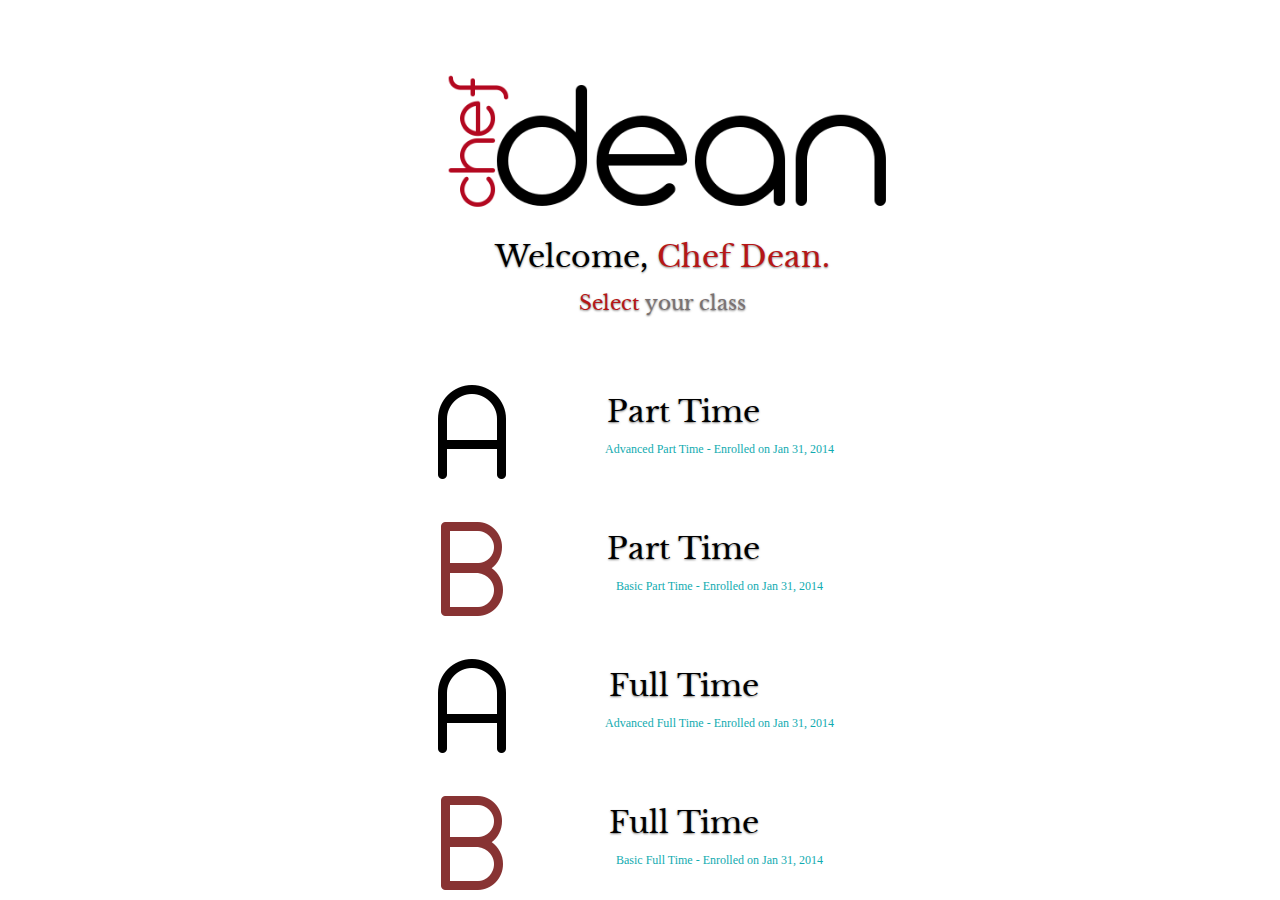
==== commit ce5b2aa2: "Fixed admin page, add a "class page"" ====
--- a/adminpage.html
+++ b/adminpage.html
@@ -7,7 +7,7 @@
    <!--- Basic Page Needs
    ================================================== -->
    <meta charset="utf-8">
-	<title>Chef Dean | Home</title>
+	<title>Chef Dean</title>
 	<meta name="description" content="">
 	<meta name="author" content="">
 
@@ -34,58 +34,51 @@
    <!-- Header
    ================================================== -->
    <header id="home">
-<nav id="nav-wrap">
-         <a class="mobile-btn" href="#nav-wrap" title="Show navigation">Show navigation</a>
-	      <a class="mobile-btn" href="#" title="Hide navigation">Hide navigation</a>
-         <ul id="nav" class="nav">
-            <li class="current"><a href="#home">Home</a></li>
-            <li><a class="smoothscroll" href="#about">Overall Course Mark</a></li>
-	        <li><a class="smoothscroll" href="#resume">Progress Report</a></li>
-            <li><a class="smoothscroll" href="#call-to-action">calendar</a></li>
-            <li><a class="smoothscroll" href="#call-to-action">Resources</a></li>
-         </ul>
-         <!-- end #nav -->
-      </nav>
-      <!-- end #nav-wrap -->
+
       <div class="row banner">
          <div class="banner-text">
 		 <a href="Studentpage.html"><img src="logo.png" height="200" width="460" alt="Chef Dean" class="logo"/></a>
             <!-- <h1 class="responsive-headline">Chef Dean</h1> -->
             <h3>Welcome, <span>Chef Dean.<!--$user--></span> </h3>
 			<h4><a class="smoothscroll" href="#about"><span>Select</span></a> your class</h4>
-         <br/><br/><br/>
+         <br/>
          <center>
          <div>
   <ul>
-       
+      <a href="classpage.html">
     <li>
       <img src="A.png">
       <h3>Part Time</h3>
       <p>Advanced Part Time - Enrolled on Jan 31, 2014</p>
-    </li>
- 
+    </li></a>
+	
+ <a href="classpage.html">
     <li>
       <img src="B.png">
       <h3>Part Time</h3>
       <p>Basic Part Time - Enrolled on Jan 31, 2014</p>
     </li>
+	
+	<a href="classpage.html">
      <li>
       <img src="A.png">
       <h3>Full Time</h3>
       <p>Advanced Full Time - Enrolled on Jan 31, 2014</p>
-    </li>
+    </li></a>
 
+	<a href="classpage.html">
     <li>
       <img src="B.png">
       <h3>Full Time</h3>
       <p>Basic Full Time - Enrolled on Jan 31, 2014</p>
-    </li>
+    </li></a>
 
+	<a href="classpage.html">
     <li>
       <img src="+.png">
       <h3>Add New Class</h3>
       <p>Add New Class - You can add a new class, add new students and change every aspect about your class.</p>
-    </li>
+    </li></a>
 
   </ul>
 </div>
@@ -94,357 +87,8 @@
          </div>
       </div>
 
-      <p class="scrolldown">
-         <a class="smoothscroll" href="#about"><i class="icon-down-circle"></i></a>
-      </p>
-
    </header> <!-- Header End -->
-
-
-   <!-- About Section
-   ================================================== -->
-   <section id="about">
-
-      <div class="row">
-
-         <div class="three columns">
-
-          <!--  <img class="profile-pic"  src="images/profilepic.jpg" alt="" /> -->
-
-         </div>
-
-         <div class="nine columns main-col">
-
-            <h2>Kyle Michielsen<!--$user--></h2>
-
-            <p><h1 class="banner-text">97%<!--$average--></h1>
-            </p>
-
-            <div class="row">
-
-               <div class="columns contact-details">
-
-                  <h2>Latest Comment</h2>
-                  <p class="address">
-						   <span>Your overall average is 97%<!--$average--></span><br>
-						   <span>Kyle Michielsen has shown insufficient effort in this course. You need to work harder to maintain that average.<!--$comment--></span>
-					</p>
-
-               </div>
-
-            </div> <!-- end row -->
-
-         </div> <!-- end .main-col -->
-
-      </div>
-
-   </section> <!-- About Section End-->
-
-
-   <!-- Resume Section
-   ================================================== -->
-   <section id="resume">
-
-      <!-- Education
-      ----------------------------------------------- -->
-      <div class="row education">
-
-         <div class="three columns header-col">
-            <h1><span>Progress Report</span></h1>
-         </div>
-
-         <div class="nine columns main-col">
-
-            <div class="row item">
-
-               <div class="twelve columns">
-                  
-
-                  <p><div class="table-title">
-</div>
-<table class="table-fill">
-<thead>
-<tr>
-<th class="text-left">Date</th>
-<th class="text-left">Assignment</th>
-<th class="text-left">Mark</th>
-</tr>
-</thead>
-<tbody class="table-hover">
-<tr>
-<td class="text-left">1/20/14</td>
-<td class="text-left">Menu Markerting</td>
-<td class="text-left">99%</td>
-</tr>
-<tr>
-<td class="text-left">1/20/14</td>
-<td class="text-left">Resturant creation</td>
-<td class="text-left">99%</td>
-</tr>
-<tr>
-<td class="text-left">1/20/14</td>
-<td class="text-left">Menu creation</td>
-<td class="text-left">99%</td>
-</tr>
-</tbody>
-</table></p>
-
-                  <p>
-                 
-                  </p>
-
-               </div>
-
-            </div> <!-- item end -->
-
-         </div> <!-- main-col end -->
-
-      </div> <!-- End Education -->
-
-
-      <!-- Work
-      ----------------------------------------------- -->
-      <div class="row work">
-
-         <div class="three columns header-col">
-            <h1><span>Comments</span></h1>
-         </div>
-
-         <div class="nine columns main-col">
-
-            <div class="row item">
-
-               <div class="twelve columns">
-
-                  <h3>Comments</h3>
-                  <p class="info">By Dean Michielsen:<span>&bull;</span> <em class="date">March 10 2014</em></p>
-
-                  <p>
-                  You are by far the worst student that I have ever had the experience of teaching.
-                  </p>
-
-               </div>
-
-            </div> <!-- item end -->
-
-            <div class="row item">
-
-               <div class="twelve columns">
-                  <p class="info">By Dean Michielsen:<span>&bull;</span> <em class="date">March 9 2014</em></p>
-
-                  <p>
-                  What's wrong with you?
-                  </p>
-
-               </div>
-
-            </div> <!-- item end -->
-
-         </div> <!-- main-col end -->
-
-      </div> <!-- End Work -->
-
-
-      <!-- Skills
-      ----------------------------------------------- -->
-      <div class="row skill">
-
-         <div class="three columns header-col">
-            <h1><span>Skills</span></h1>
-         </div>
-
-         <div class="nine columns main-col">
-
-            <p>
-			Here is a scale of how well you are doing in this course. 
-			It shows you a progress bar to give you the best possible representation of how you are doing in this course.
-            </p>
-
-				<div class="bars">
-
-				   <ul class="skills">
-					   <li><span class="bar-expand photoshop"></span><em>Cutting</em></li>
-                  <li><span class="bar-expand illustrator"></span><em>Plating</em></li>
-						<li><span class="bar-expand wordpress"></span><em>Service</em></li>
-						<li><span class="bar-expand css"></span><em>Speed</em></li>
-						<li><span class="bar-expand html5"></span><em>Cleanliness</em></li>
-                  <li><span class="bar-expand jquery"></span><em>Appearance</em></li>
-					</ul>
-
-				</div><!-- end skill-bars -->
-
-			</div> <!-- main-col end -->
-
-      </div> <!-- End skills -->
-
-   </section> <!-- Resume Section End-->
-
-
-   <!-- Call-To-Action Section
-   ================================================== -->
-   <section id="call-to-action">
-
-      <div class="row">
-
-         <div class="three columns header-col">
-
-<div class="table-title">
-</div>
-<table class="table-fill">
-<thead>
-<tr>
-<th class="text-left">Date</th>
-<th class="text-left">Assignment</th>
-<th class="text-left">Mark</th>
-</tr>
-</thead>
-<tbody class="table-hover">
-<tr>
-<td class="text-left">1/20/14</td>
-<td class="text-left">Menu Markerting</td>
-<td class="text-left">99%</td>
-</tr>
-<tr>
-<td class="text-left">1/20/14</td>
-<td class="text-left">Resturant creation</td>
-<td class="text-left">99%</td>
-</tr>
-<tr>
-<td class="text-left">1/20/14</td>
-<td class="text-left">Menu creation</td>
-<td class="text-left">99%</td>
-</tr>
-</tbody>
-</table>
-         </div>
-
-         <div class="three columns">
-
-            <h2>Calendar</h2>
-            <p>View the upcoming events and classes, as well as download any assignments you may of missed</p>
-
-         </div>
-
-
-      </div>
-
-   </section> <!-- Call-To-Action Section End-->
-
-
-   <!-- Contact Section
-   ================================================== -->
-   <section id="contact">
-
-         <div class="row section-head">
-
-            <div class="two columns header-col">
-
-               <h1><span>Get In Touch.</span></h1>
-
-            </div>
-
-            <div class="ten columns">
-
-                  <p class="lead">
-				  Contact us today! Its as easy as filling out this form!
-                  </p>
-
-            </div>
-
-         </div>
-
-         <div class="row">
-
-            <div class="eight columns">
-
-               <!-- form -->
-               <form action="" method="post" id="contactForm" name="contactForm">
-					<fieldset>
-
-                  <div>
-						   <label for="contactName">Name <span class="required">*</span></label>
-						   <input type="text" value="" size="35" id="contactName" name="contactName">
-                  </div>
-
-                  <div>
-						   <label for="contactEmail">Email <span class="required">*</span></label>
-						   <input type="text" value="" size="35" id="contactEmail" name="contactEmail">
-                  </div>
-
-                  <div>
-						   <label for="contactSubject">Subject</label>
-						   <input type="text" value="" size="35" id="contactSubject" name="contactSubject">
-                  </div>
-
-                  <div>
-                     <label for="contactMessage">Message <span class="required">*</span></label>
-                     <textarea cols="50" rows="15" id="contactMessage" name="contactMessage"></textarea>
-                  </div>
-
-                  <div>
-                     <button class="submit">Submit</button>
-                     <span id="image-loader">
-                        <img alt="" src="images/loader.gif">
-                     </span>
-                  </div>
-
-					</fieldset>
-				   </form> <!-- Form End -->
-
-               <!-- contact-warning -->
-               <div id="message-warning"> Error boy</div>
-               <!-- contact-success -->
-				   <div id="message-success">
-                  <i class="fa fa-check"></i>Your message was sent, thank you!<br>
-				   </div>
-
-            </div>
-
-<!--
-            <aside class="four columns footer-widgets">
-
-               <div class="widget widget_contact">
-
-					   <h4>Address and Phone</h4>
-					   <p class="address">
-						   Jonathan Doe<br>
-						   1600 Amphitheatre Parkway <br>
-						   Mountain View, CA 94043 US<br>
-						   <span>(123) 456-7890</span>
-					   </p>
-
-				   </div>
-
-               <div class="widget widget_tweets">
-
-                  <h4 class="widget-title">Latest Tweets</h4>
-
-                  <ul id="twitter">
-                     <li>
-                        <span>
-                        This is Photoshop's version  of Lorem Ipsum. Proin gravida nibh vel velit auctor aliquet.
-                        Aenean sollicitudin, lorem quis bibendum auctor, nisi elit consequat ipsum
-                        <a href="#">http://t.co/CGIrdxIlI3</a>
-                        </span>
-                        <b><a href="#">2 Days Ago</a></b>
-                     </li>
-                     <li>
-                        <span>
-                        Sed ut perspiciatis unde omnis iste natus error sit voluptatem accusantium doloremque laudantium, totam rem aperiam,
-                        eaque ipsa quae ab illo inventore veritatis et quasi
-                        <a href="#">http://t.co/CGIrdxIlI3</a>
-                        </span>
-                        <b><a href="#">3 Days Ago</a></b>
-                     </li>
-                  </ul>
-
-		         </div>
-
-            </aside>
--->
-      </div>
-
-   </section> <!-- Contact Section End-->
+   
 
 
 
--- a/css/layoutadmin.css
+++ b/css/layoutadmin.css
@@ -38,19 +38,19 @@
    background-size: cover !important;
 	-webkit-background-size: cover !important;
    text-align: center;
-   overflow: hidden;
+   overflow: scroll;
 }
 
 /* vertically center banner section */
 header:before {
    content: '';
    display: inline-block;
-   vertical-align: middle;
+   vertical-align: top;
    height: 100%;
 }
 header .banner {
    display: inline-block;
-   vertical-align: middle;
+   vertical-align: top;
    margin: 0 auto;
    width: 85%;
    margin-top: 50px;
@@ -94,22 +94,6 @@
    border-color: #FFF;
    border-color: rgba(150, 150, 150, .1);
 }
-
-/* header social links */
-header .social {
-   margin: 24px 0;
-   padding: 0;
-   font-size: 30px;
-   text-shadow: 0px 1px 2px rgba(0, 0, 0, .8);
-}
-header .social li {
-   display: inline-block;
-   margin: 0 15px;
-   padding: 0;
-}
-header .social li a { color: #fff; }
-header .social li a:hover { color: #11ABB0; }
-
 /* scrolldown link */
 header .scrolldown a {
    position: absolute;
@@ -134,66 +118,6 @@
 
 /* primary navigation
 --------------------------------------------------------------------- */
-#nav-wrap ul, #nav-wrap li, #nav-wrap a {
-	 margin: 0;
-	 padding: 0;
-	 border: none;
-	 outline: none;
-}
-
-/* nav-wrap */
-#nav-wrap {
-   font: 12px 'opensans-bold', sans-serif;
-   width: 100%;
-   text-transform: uppercase;
-   letter-spacing: 2.5px;
-   margin: 0 auto;
-   z-index: 100;
-   position: fixed;
-   left: 0;
-   top: 0;
-}
-.opaque { background-color: #fff; }
-
-/* hide toggle button */
-#nav-wrap > a.mobile-btn { display: none; }
-
-ul#nav {
-   min-height: 48px;
-   width: auto;
-
-   /* center align the menu */
-   text-align: center;
-}
-ul#nav li {
-   position: relative;
-   list-style: none;
-   height: 48px;
-   display: inline-block;
-}
-
-/* Links */
-ul#nav li a {
-
-/* 8px padding top + 8px padding bottom + 32px line-height = 48px */
-
-   display: inline-block;
-   padding: 8px 13px;
-   line-height: 32px;
-	text-decoration: none;
-   text-align: left;
-   color: #000;
-
-	-webkit-transition: color .2s ease-in-out;
-	-moz-transition: color .2s ease-in-out;
-	-o-transition: color .2s ease-in-out;
-	-ms-transition: color .2s ease-in-out;
-	transition: color .2s ease-in-out;
-}
-
-ul#nav li a:active { background-color: transparent !important; }
-ul#nav li.current a { color: #990922; }
-
 * {margin: 0; padding: 0;}
  
 div {
@@ -227,972 +151,4 @@
   background: #eee;
   cursor: pointer;
 }
-/* ------------------------------------------------------------------ */
-/* c. About Section
-/* ------------------------------------------------------------------ */
 
-#about {
-   background: #2B2B2B;
-   padding-top: 96px;
-   padding-bottom: 66px;
-   overflow: hidden;
-}
-
-#about a, #about a:visited  { color: #fff; }
-#about a:hover, #about a:focus { color: #11ABB0; }
-
-#about h1.banner-text {
-   font: 60px/1.1em 'opensans-bold', sans-serif;
-   color: #B71616;/*color of text of h1*/
-   letter-spacing: -2px;
-   margin: 0 auto 18px auto;
-   text-shadow: 0px 1px 3px rgba(0, 0, 0, .8);
-}
-#about h2 {
-   font: 22px/30px 'opensans-bold', sans-serif;
-   color: #fff;
-   margin-bottom: 12px;
-}
-#about p {
-   line-height: 30px;
-   color: #7A7A7A;
-}
-#about .profile-pic {
-   position: relative;
-   width: 120px;
-   height: 120px;
-   border-radius: 100%;
-}
-#about .contact-details { width: 41.66667%; }
-#about .download {
-   width: 58.33333%;
-   padding-top: 6px;
-}
-#about .main-col { padding-right: 5%; }
-#about .download .button {
-   margin-top: 6px;
-   background: #444;
-}
-#about .download .button:hover {
-   background: #fff;
-   color: #2B2B2B;
-}
-#about .download .button i {
-   margin-right: 15px;
-   font-size: 20px;
-}
-arial, sans-serif;
-  font-size: 16px;
-  font-weight: 400;
-  text-rendering: optimizeLegibility;
-}
-
-div.table-title {
-   display: block;
-  margin: auto;
-  max-width: 600px;
-  padding:5px;
-  width: 100%;
-}
-
-.table-title h3 {
-   color: #fafafa;
-   font-size: 30px;
-   font-weight: 400;
-   font-style:normal;
-   font-family: "Roboto", helvetica, arial, sans-serif;
-   text-shadow: -1px -1px 1px rgba(0, 0, 0, 0.1);
-   text-transform:uppercase;
-}
-
-
-/*** Table Styles **/
-
-.table-fill {
-  background: white;
-  border-radius:3px;
-  border-collapse: collapse;
-  height: 150px;
-  margin: auto;
-  max-width: 600px;
-  padding:5px;
-  width: 700px;
-  box-shadow: 0 5px 10px rgba(0, 0, 0, 0.1);
-  animation: float 5s infinite;
-}
- 
-th {
-  color:#D5DDE5;;
-  background:#1b1e24;
-  border-bottom:4px solid #9ea7af;
-  border-right: 1px solid #343a45;
-  font-size:23px;
-  font-weight: 100;
-  padding:24px;
-  text-align:left;
-  text-shadow: 0 1px 1px rgba(0, 0, 0, 0.1);
-  vertical-align:middle;
-}
-
-th:first-child {
-  border-top-left-radius:3px;
-}
- 
-th:last-child {
-  border-top-right-radius:3px;
-  border-right:none;
-}
-  
-tr {
-  border-top: 1px solid #C1C3D1;
-  border-bottom-: 1px solid #C1C3D1;
-  color:#666B85;
-  font-size:16px;
-  font-weight:normal;
-  text-shadow: 0 1px 1px rgba(256, 256, 256, 0.1);
-}
- 
-tr:hover td {
-  background:#4E5066;
-  color:#FFFFFF;
-  border-top: 1px solid #22262e;
-  border-bottom: 1px solid #22262e;
-}
- 
-tr:first-child {
-  border-top:none;
-}
-
-tr:last-child {
-  border-bottom:none;
-}
- 
-tr:nth-child(odd) td {
-  background:#EBEBEB;
-}
- 
-tr:nth-child(odd):hover td {
-  background:#4E5066;
-}
-
-tr:last-child td:first-child {
-  border-bottom-left-radius:3px;
-}
- 
-tr:last-child td:last-child {
-  border-bottom-right-radius:3px;
-}
- 
-td {
-  background:#FFFFFF;
-  padding:20px;
-  text-align:left;
-  vertical-align:middle;
-  font-weight:300;
-  font-size:18px;
-  text-shadow: -1px -1px 1px rgba(0, 0, 0, 0.1);
-  border-right: 1px solid #C1C3D1;
-}
-
-td:last-child {
-  border-right: 0px;
-}
-
-th.text-left {
-  text-align: left;
-}
-
-th.text-center {
-  text-align: center;
-}
-
-th.text-right {
-  text-align: right;
-}
-
-td.text-left {
-  text-align: left;
-}
-
-td.text-center {
-  text-align: center;
-}
-
-td.text-right {
-  text-align: right;
-}
-
-
-/* ------------------------------------------------------------------ */
-/* d. Resume Section
-/* ------------------------------------------------------------------ */
-
-#resume {
-   background: #fff;
-   padding-top: 90px;
-   padding-bottom: 72px;
-   overflow: hidden;
-}
-
-#resume a, #resume a:visited  { color: #11ABB0; }
-#resume a:hover, #resume a:focus { color: #313131; }
-
-#resume h1 {
-   font: 18px/24px 'opensans-bold', sans-serif;
-   text-transform: uppercase;
-   letter-spacing: 1px;
-}
-#resume h1 span {
-   border-bottom: 3px solid #11ABB0;
-   padding-bottom: 6px;
-}
-#resume h3 {
-   font: 25px/30px 'opensans-bold', sans-serif;
-}
-
-#resume .header-col { padding-top: 9px; }
-#resume .main-col { padding-right: 10%; }
-
-.education, .work {
-   margin-bottom: 48px;
-   padding-bottom: 24px;
-   border-bottom: 1px solid #E8E8E8;
-}
-#resume .info {
-   font: 16px/24px 'librebaskerville-italic', serif;
-   color: #6E7881;
-   margin-bottom: 18px;
-   margin-top: 9px;
-}
-#resume .info span {
-   margin-right: 5px;
-   margin-left: 5px;
-}
-#resume .date {
-   font: 15px/24px 'opensans-regular', sans-serif;
-   margin-top: 6px;
-}
-
-/*----------------------------------------------*/
-/*	Skill Bars
-/*----------------------------------------------*/
-
-.bars {
-	width: 95%;
-	float: left;
-	padding: 0;
-	text-align: left;
-}
-.bars .skills {
-  	margin-top: 36px;
-   list-style: none;
-}
-.bars li {
-   position: relative;
-  	margin-bottom: 60px;
-  	background: #ccc;
-  	height: 42px;
-  	border-radius: 3px;
-}
-.bars li em {
-	font: 15px 'opensans-bold', sans-serif;
-   color: #313131;
-	text-transform: uppercase;
-   letter-spacing: 2px;
-	font-weight: normal;
-   position: relative;
-	top: -36px;
-}
-.bar-expand {
-   position: absolute;
-   left: 0;
-   top: 0;
-
-   margin: 0;
-   padding-right: 24px;
-  	background: #313131;
-   display: inline-block;
-  	height: 42px;
-   line-height: 42px;
-   border-radius: 3px 0 0 3px;
-}
-
-.photoshop {
-  	width: 60%;
-  	-moz-animation: photoshop 2s ease;
-  	-webkit-animation: photoshop 2s ease;
-}
-.illustrator {
-  	width: 55%;
-  	-moz-animation: illustrator 2s ease;
-  	-webkit-animation: illustrator 2s ease;
-}
-.wordpress {
-  	width: 50%;
-  	-moz-animation: wordpress 2s ease;
-  	-webkit-animation: wordpress 2s ease;
-}
-.css {
-  	width: 90%;
-  	-moz-animation: css 2s ease;
-  	-webkit-animation: css 2s ease;
-}
-.html5 {
-  	width: 80%;
-  	-moz-animation: html5 2s ease;
-  	-webkit-animation: html5 2s ease;
-}
-.jquery {
-  	width: 50%;
-  	-moz-animation: jquery 2s ease;
-  	-webkit-animation: jquery 2s ease;
-}
-
-@-moz-keyframes photoshop {
-  0%   { width: 0px;  }
-  100% { width: 60%;  }
-}
-@-moz-keyframes illustrator {
-  0%   { width: 0px;  }
-  100% { width: 55%;  }
-}
-@-moz-keyframes wordpress {
-  0%   { width: 0px;  }
-  100% { width: 50%;  }
-}
-@-moz-keyframes css {
-  0%   { width: 0px;  }
-  100% { width: 90%;  }
-}
-@-moz-keyframes html5 {
-  0%   { width: 0px;  }
-  100% { width: 80%;  }
-}
-@-moz-keyframes jquery {
-  0%   { width: 0px;  }
-  100% { width: 50%;  }
-}
-
-@-webkit-keyframes photoshop {
-  0%   { width: 0px;  }
-  100% { width: 60%;  }
-}
-@-webkit-keyframes illustrator {
-  0%   { width: 0px;  }
-  100% { width: 55%;  }
-}
-@-webkit-keyframes wordpress {
-  0%   { width: 0px;  }
-  100% { width: 50%;  }
-}
-@-webkit-keyframes css {
-  0%   { width: 0px;  }
-  100% { width: 90%;  }
-}
-@-webkit-keyframes html5 {
-  0%   { width: 0px;  }
-  100% { width: 80%;  }
-}
-@-webkit-keyframes jquery {
-  0%   { width: 0px;  }
-  100% { width: 50%;  }
-}
-
-/* ------------------------------------------------------------------ */
-/* e. Portfolio Section
-/* ------------------------------------------------------------------ */
-
-#portfolio {
-   background: #ebeeee;
-   padding-top: 90px;
-   padding-bottom: 60px;
-}
-#portfolio h1 {
-   font: 15px/24px 'opensans-semibold', sans-serif;
-   text-transform: uppercase;
-   letter-spacing: 1px;
-   text-align: center;
-   margin-bottom: 48px;
-   color: #95A3A3;
-}
-
-/* Portfolio Content */
-#portfolio-wrapper .columns { margin-bottom: 36px; }
-.portfolio-item .item-wrap {
-   background: #fff;
-   overflow: hidden;
-   position: relative;
-
-   -webkit-transition: all 0.3s ease-in-out;
-	-moz-transition: all 0.3s ease-in-out;
-	-o-transition: all 0.3s ease-in-out;
-	-ms-transition: all 0.3s ease-in-out;
-	transition: all 0.3s ease-in-out;
-}
-.portfolio-item .item-wrap a {
-   display: block;
-   cursor: pointer;
-}
-
-/* overlay */
-.portfolio-item .item-wrap .overlay {
-   position: absolute;
-   left: 0;
-   top: 0;
-   width: 100%;
-   height: 100%;
-
-	opacity: 0;
-	-moz-opacity: 0;
-	filter:alpha(opacity=0);
-
-   -webkit-transition: opacity 0.3s ease-in-out;
-	-moz-transition: opacity 0.3s ease-in-out;
-	-o-transition: opacity 0.3s ease-in-out;
-	transition: opacity 0.3s ease-in-out;
-
-   background: url(../images/overlay-bg.png) repeat;
-}
-.portfolio-item .item-wrap .link-icon {
-   display: block;
-   color: #fff;
-   height: 30px;
-   width: 30px;
-   font-size: 18px;
-   line-height: 30px;
-   text-align: center;
-
-   opacity: 0;
-	-moz-opacity: 0;
-	filter:alpha(opacity=0);
-
-   -webkit-transition: opacity 0.3s ease-in-out;
-	-moz-transition: opacity 0.3s ease-in-out;
-	-o-transition: opacity 0.3s ease-in-out;
-	transition: opacity 0.3s ease-in-out;
-
-   position: absolute;
-   top: 50%;
-   left: 50%;
-   margin-left: -15px;
-   margin-top: -15px;
-}
-.portfolio-item .item-wrap img {
-   vertical-align: bottom;
-}
-.portfolio-item .portfolio-item-meta { padding: 18px }
-.portfolio-item .portfolio-item-meta h5 {
-   font: 14px/21px 'opensans-bold', sans-serif;
-   color: #fff;
-}
-.portfolio-item .portfolio-item-meta p {
-   font: 12px/18px 'opensans-light', sans-serif;
-   color: #c6c7c7;
-   margin-bottom: 0;
-}
-
-/* on hover */
-.portfolio-item:hover .overlay {
-	opacity: 1;
-	-moz-opacity: 1;
-	filter:alpha(opacity=100);
-}
-.portfolio-item:hover .link-icon {
-   opacity: 1;
-	-moz-opacity: 1;
-	filter:alpha(opacity=100);
-}
-
-/* popup modal */
-.popup-modal {
-	max-width: 550px;
-	background: #fff;
-	position: relative;
-	margin: 0 auto;
-}
-.popup-modal .description-box { padding: 12px 36px 18px 36px; }
-.popup-modal .description-box h4 {
-   font: 15px/24px 'opensans-bold', sans-serif;
-	margin-bottom: 12px;
-   color: #111;
-}
-.popup-modal .description-box p {
-	font: 14px/24px 'opensans-regular', sans-serif;
-   color: #A1A1A1;
-   margin-bottom: 12px;
-}
-.popup-modal .description-box .categories {
-   font: 11px/21px 'opensans-light', sans-serif;
-   color: #A1A1A1;
-   text-transform: uppercase;
-   letter-spacing: 2px;
-   display: block;
-   text-align: left;
-}
-.popup-modal .description-box .categories i {
-   margin-right: 8px;
-}
-.popup-modal .link-box {
-   padding: 18px 36px;
-   background: #111;
-   text-align: left;
-}
-.popup-modal .link-box a {
-   color: #fff;
-	font: 11px/21px 'opensans-bold', sans-serif;
-	text-transform: uppercase;
-   letter-spacing: 3px;
-   cursor: pointer;
-}
-.popup-modal a:hover {	color: #00CCCC; }
-.popup-modal a.popup-modal-dismiss { margin-left: 24px; }
-
-
-/* fadein/fadeout effect for modal popup
-/* ------------------------------------------------------------------ */
-
-/* content at start */
-.mfp-fade.mfp-wrap .mfp-content .popup-modal {
-   opacity: 0;
-   -webkit-transition: all 200ms ease-in-out;
-	-moz-transition: all 200ms ease-in-out;
-	-o-transition: all 200ms ease-in-out;
-	-ms-transition: all 200ms ease-in-out;
-   transition: all 200ms ease-in-out;
-}
-/* content fadein */
-.mfp-fade.mfp-wrap.mfp-ready .mfp-content .popup-modal {
-   opacity: 1;
-}
-/* content fadeout */
-.mfp-fade.mfp-wrap.mfp-removing .mfp-content .popup-modal {
-   opacity: 0;
-}
-
-/* ------------------------------------------------------------------ */
-/* f. Call To Action Section
-/* ------------------------------------------------------------------ */
-
-#call-to-action {
-   background: #212121;
-   padding-top: 66px;
-   padding-bottom: 48px;
-}
-#call-to-action h1 {
-   font: 18px/24px 'opensans-bold', sans-serif;
-   text-transform: uppercase;
-   letter-spacing: 3px;
-   color: #fff;
-}
-#call-to-action h1 span { display: none; }
-#call-to-action .header-col h1:before {
-   font-family: 'FontAwesome';
-   content: "\f0ac";
-	padding-right: 10px;
-	font-size: 72px;
-   line-height: 72px;
-   text-align: left;
-   float: left;
-   color: #fff;
-}
-#call-to-action .action {
-   margin-top: 12px;
-}
-#call-to-action h2 {
-   font: 28px/36px 'opensans-bold', sans-serif;
-   color: #EBEEEE;
-   margin-bottom: 6px;
-}
-#call-to-action h2 a {
-   color: inherit;
-}
-#call-to-action p {
-   color: #636363;
-   font-size: 17px;
-}
-/*#
-call-to-action .button {
-	color:#fff;
-   background: #0D0D0D;
-}
-*/
-#call-to-action .button:hover,
-#call-to-action .button:active {
-   background: #FFFFFF;
-   color: #0D0D0D;
-}
-#call-to-action p span {
-	font-family: 'opensans-semibold', sans-serif; 
-	color: #D8D8D8;
-}
-
-/* ------------------------------------------------------------------
-/* g. Testimonials
-/* ------------------------------------------------------------------ */
-
-#testimonials {
-   background: #1F1F1F url(../images/testimonials-bg.jpg) no-repeat center center;
-   background-size: cover !important;
-	-webkit-background-size: cover !important;
-   background-attachment: fixed;
-
-   position: relative;
-   min-height: 200px;
-   width: 100%;
-   overflow: hidden;
-}
-#testimonials .text-container {
-   padding-top: 96px;
-   padding-bottom: 66px;
-}
-#testimonials h1 {
-   font: 18px/24px 'opensans-bold', sans-serif;   
-   text-transform: uppercase;
-   letter-spacing: 3px;
-   color: #fff;
-}
-#testimonials h1 span { display: none; }
-#testimonials .header-col { padding-top: 9px; }
-#testimonials .header-col h1:before {
-   font-family: 'FontAwesome';
-   content: "\f10d";
-	padding-right: 10px;
-	font-size: 72px;
-   line-height: 72px;
-   text-align: left;
-   float: left;
-   color: #fff;
-}
-
-/*	Blockquotes */
-#testimonials blockquote {
-   margin: 0 0px 30px 0px;
-   padding-left: 0;
-   position: relative;
-   text-shadow: 0px 1px 3px rgba(0, 0, 0, 1);
-}
-#testimonials blockquote:before { content: none; }
-#testimonials blockquote p {
-   font-family: 'librebaskerville-italic', serif;
-   padding: 0;
-   font-size: 24px;
-   line-height: 48px;
-   color: #fff
-}
-#testimonials blockquote cite {
-   display: block;
-   font-size: 12px;
-   font-style: normal;
-   line-height: 18px;
-   color: #fff;
-}
-#testimonials blockquote cite:before { content: "\2014 \0020"; }
-#testimonials blockquote cite a,
-#testimonials blockquote cite a:visited { color: #8B9798; border: none }
-
-/* Flex Slider
-/* ------------------------------------------------------------------ */
-
-/* Reset */
-.flexslider a:active,
-.flexslider a:focus  { outline: none; }
-.slides,
-.flex-control-nav,
-.flex-direction-nav { margin: 0; padding: 0; list-style: none; }
-.slides li { margin: 0; padding: 0;}
-
-/* Necessary Styles */
-.flexslider {
-   position: relative;
-   zoom: 1;
-   margin: 0;
-   padding: 0;
-}
-.flexslider .slides { zoom: 1; }
-.flexslider .slides > li { position: relative; }
-
-/* Hide the slides before the JS is loaded. Avoids image jumping */
-.flexslider .slides > li { display: none; -webkit-backface-visibility: hidden; }
-/* Suggested container for slide animation setups. Can replace this with your own */
-.flex-container { zoom: 1; position: relative; }
-
-/* Clearfix for .slides */
-.slides:before,
-.slides:after {
-   content: " ";
-   display: table;
-}
-.slides:after {
-   clear: both;
-}
-
-/* No JavaScript Fallback */
-/* If you are not using another script, such as Modernizr, make sure you
- * include js that eliminates this class on page load */
-.no-js .slides > li:first-child { display: block; }
-
-/* Slider Styles */
-.slides { zoom: 1; }
-.slides > li {
-   /*margin-right: 5px; */
-   overflow: hidden;
-}
-
-/* Control Nav */
-.flex-control-nav {
-    width: 100%;
-    position: absolute;
-    bottom: -20px;
-    text-align: left;
-}
-.flex-control-nav li {
-    margin: 0 6px;
-    display: inline-block;
-    zoom: 1;
-    *display: inline;
-}
-.flex-control-paging li a {
-    width: 12px;
-    height: 12px;
-    display: block;
-    background: #ddd;
-    background: rgba(255, 255, 255, .3);
-    cursor: pointer;
-    text-indent: -9999px;
-    -webkit-border-radius: 20px;
-    -moz-border-radius: 20px;
-    -o-border-radius: 20px;
-    border-radius: 20px;
-    box-shadow: inset 0 0 3px rgba(255, 255, 255, .3);
-}
-.flex-control-paging li a:hover {
-    background: #CCC;
-    background: rgba(255, 255, 255, .7);
-}
-.flex-control-paging li a.flex-active {
-    background: #fff;
-    background: rgba(255, 255, 255, .9);
-    cursor: default;
-}
-
-/* ------------------------------------------------------------------ */
-/* h. Contact Section
-/* ------------------------------------------------------------------ */
-
-#contact {
-   background: #191919;
-   padding-top: 96px;
-   padding-bottom: 102px;
-   color: #636363;
-}
-#contact .section-head { margin-bottom: 42px; }
-
-#contact a, #contact a:visited  { color: #11ABB0; }
-#contact a:hover, #contact a:focus { color: #fff; }
-
-#contact h1 {
-   font: 18px/24px 'opensans-bold', sans-serif;
-   text-transform: uppercase;
-   letter-spacing: 3px;
-   color: #EBEEEE;
-   margin-bottom: 6px;
-}
-#contact h1 span { display: none; }
-#contact h1:before {
-   font-family: 'FontAwesome';
-   content: "\f0e0";
-	padding-right: 10px;
-	font-size: 72px;
-   line-height: 72px;
-   text-align: left;
-   float: left;
-   color: #ebeeee;
-}
-
-#contact h4 {
-   font: 16px/24px 'opensans-bold', sans-serif;
-   color: #EBEEEE;
-   margin-bottom: 6px;
-}
-#contact p.lead {
-   font: 18px/36px 'opensans-light', sans-serif;
-   padding-right: 3%;
-}
-#contact .header-col { padding-top: 6px; }
-
-
-/* contact form */
-#contact form { margin-bottom: 30px; }
-#contact label {
-   font: 15px/24px 'opensans-bold', sans-serif;
-   margin: 12px 0;
-   color: #EBEEEE;
-	display: inline-block;
-	float: left;
-   width: 26%;
-}
-#contact input,
-#contact textarea,
-#contact select {
-   padding: 18px 20px;
-	color: #eee;
-	background: #373233;
-	margin-bottom: 42px;
-	border: 0;
-	outline: none;
-   font-size: 15px;
-   line-height: 24px;
-   width: 65%;
-}
-#contact input:focus,
-#contact textarea:focus,
-#contact select:focus {
-	color: #fff;
-	background-color: #11ABB0;
-}
-#contact button.submit {
-	text-transform: uppercase;
-	letter-spacing: 3px;
-	color:#fff;
-   background: #0D0D0D;
-	border: none;
-   cursor: pointer;
-   height: auto;
-   display: inline-block;
-	border-radius: 3px;
-   margin-left: 26%;
-}
-#contact button.submit:hover {
-	color: #0D0D0D;
-	background: #fff;
-}
-#contact span.required {
-	color: #11ABB0;
-	font-size: 13px;
-}
-#message-warning, #message-success {
-   display: none;
-	background: #0F0F0F;
-	padding: 24px 24px;
-	margin-bottom: 36px;
-   width: 65%;
-   margin-left: 26%;
-}
-#message-warning { color: #D72828; }
-#message-success { color: #11ABB0; }
-
-#message-warning i,
-#message-success i {
-   margin-right: 10px;
-}
-#image-loader {
-   display: none;
-   position: relative;
-   left: 18px;
-   top: 17px;
-}
-
-
-/* Twitter Feed */
-#twitter {
-   margin-top: 12px;
-   padding: 0;
-}
-#twitter li {
-   margin: 6px 0px 12px 0;
-   line-height: 30px;
-}
-#twitter li span {
-   display: block;
-}
-#twitter li b a {
-   font: 13px/36px 'opensans-regular', Sans-serif;
-   color: #474747 !important;
-   border: none;
-}
-
-
-/* ------------------------------------------------------------------ */
-/* i. Footer
-/* ------------------------------------------------------------------ */
-
-footer {
-   padding-top: 48px;
-   margin-bottom: 48px;
-   color: #303030;
-   font-size: 14px;
-   text-align: center;
-   position: relative;
-}
-
-footer a, footer a:visited { color: #525252; }
-footer a:hover, footer a:focus { color: #fff; }
-
-/* copyright */
-footer .copyright {
-    margin: 0;
-    padding: 0;
- }
-footer .copyright li {
-    display: inline-block;
-    margin: 0;
-    padding: 0;
-    line-height: 24px;
-}
-.ie footer .copyright li {
-   display: inline;
-}
-footer .copyright li:before {
-    content: "\2022";
-    padding-left: 10px;
-    padding-right: 10px;
-    color: #095153;
-}
-footer .copyright  li:first-child:before {
-    display: none;
-}
-
-/* social links */
-footer .social-links {
-   margin: 18px 0 30px 0;
-   padding: 0;
-   font-size: 30px;
-}
-footer .social-links li {
-    display: inline-block;
-    margin: 0;
-    padding: 0;
-    margin-left: 42px;
-    color: #F06000;
-}
-
-footer .social-links li:first-child { margin-left: 0; }
-
-/* Go To Top Button */
-#go-top {
-	position: absolute;
-	top: -24px;
-   left: 50%;
-   margin-left: -30px;
-}
-#go-top a {
-	text-decoration: none;
-	border: 0 none;
-	display: block;
-	width: 60px;
-	height: 60px;
-	background-color: #525252;
-
-	-webkit-transition: all 0.2s ease-in-out;
-   -moz-transition: all 0.2s ease-in-out;
-   -o-transition: all 0.2s ease-in-out;
-   -ms-transition: all 0.2s ease-in-out;
-   transition: all 0.2s ease-in-out;
-
-   color: #fff;
-   font-size: 21px;
-   line-height: 60px;
- 	border-radius: 100%;
-}
-#go-top a:hover { background-color: #0F9095; }
-
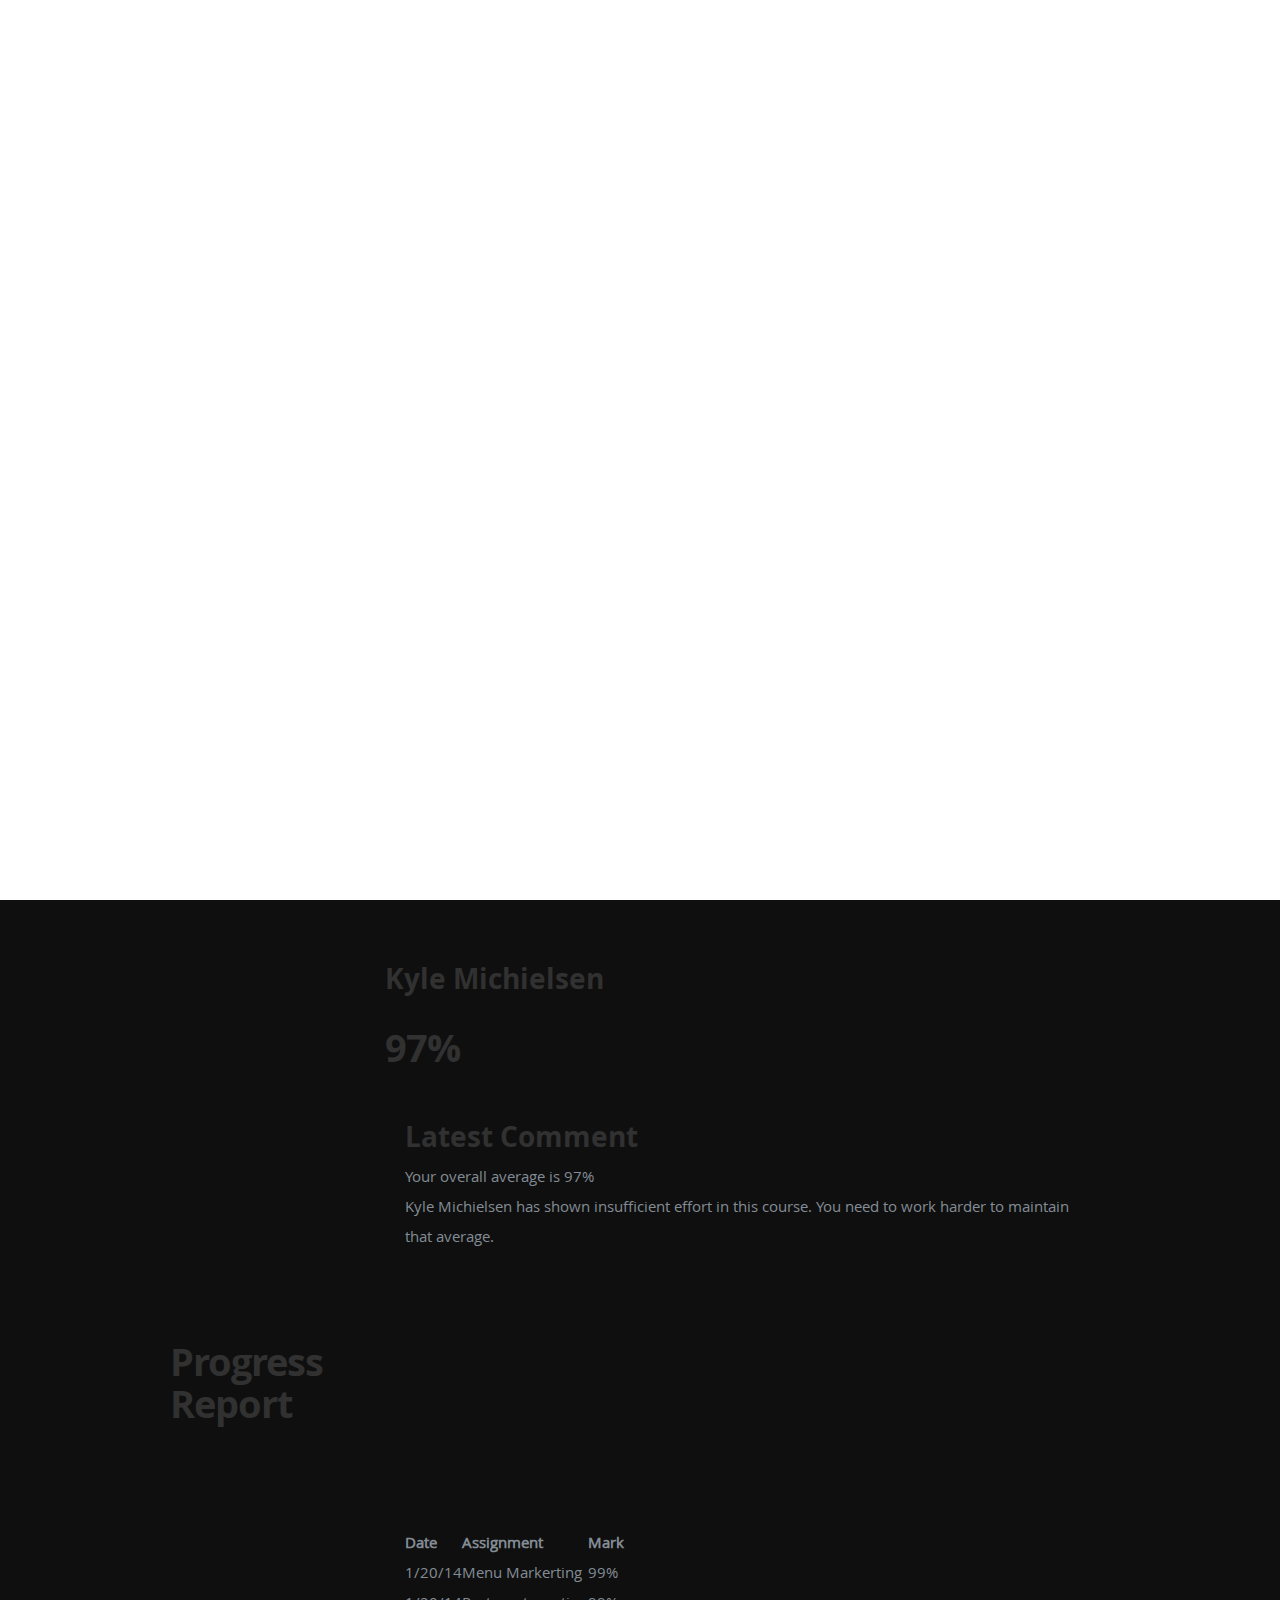
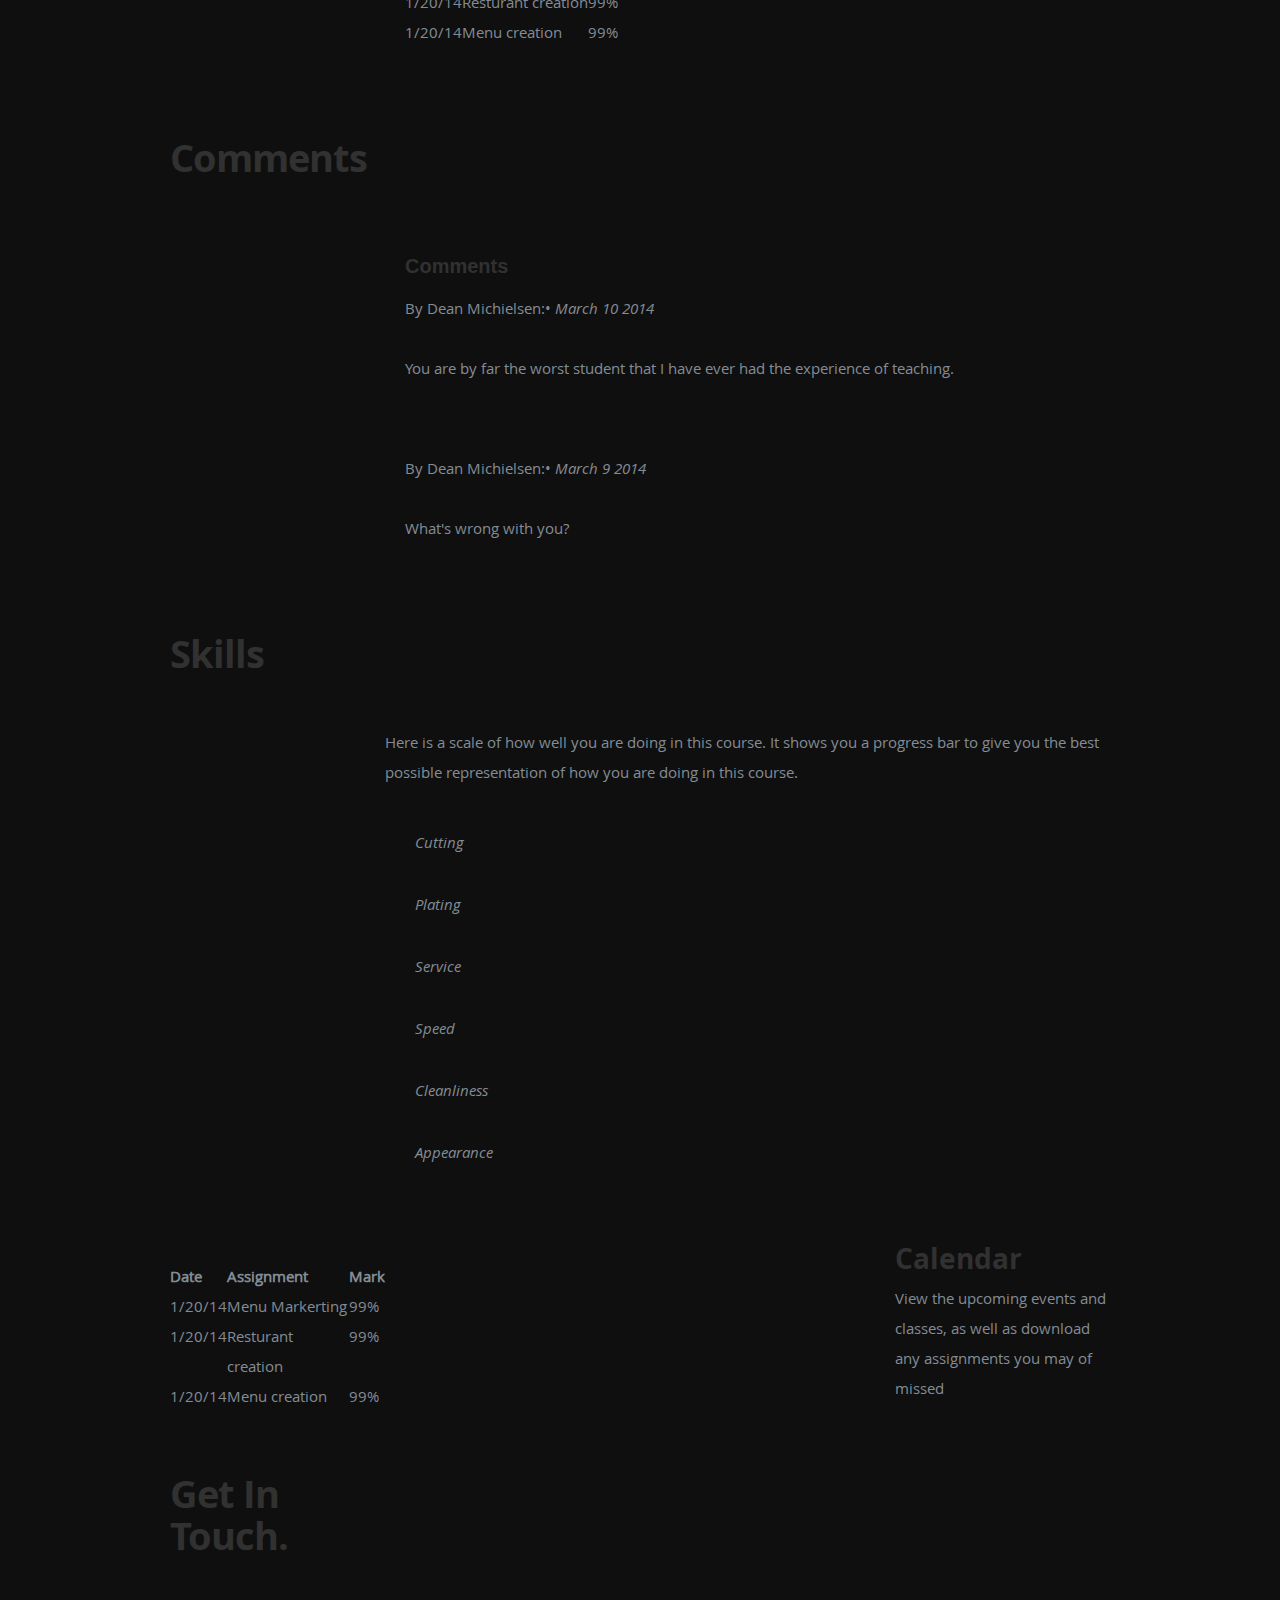
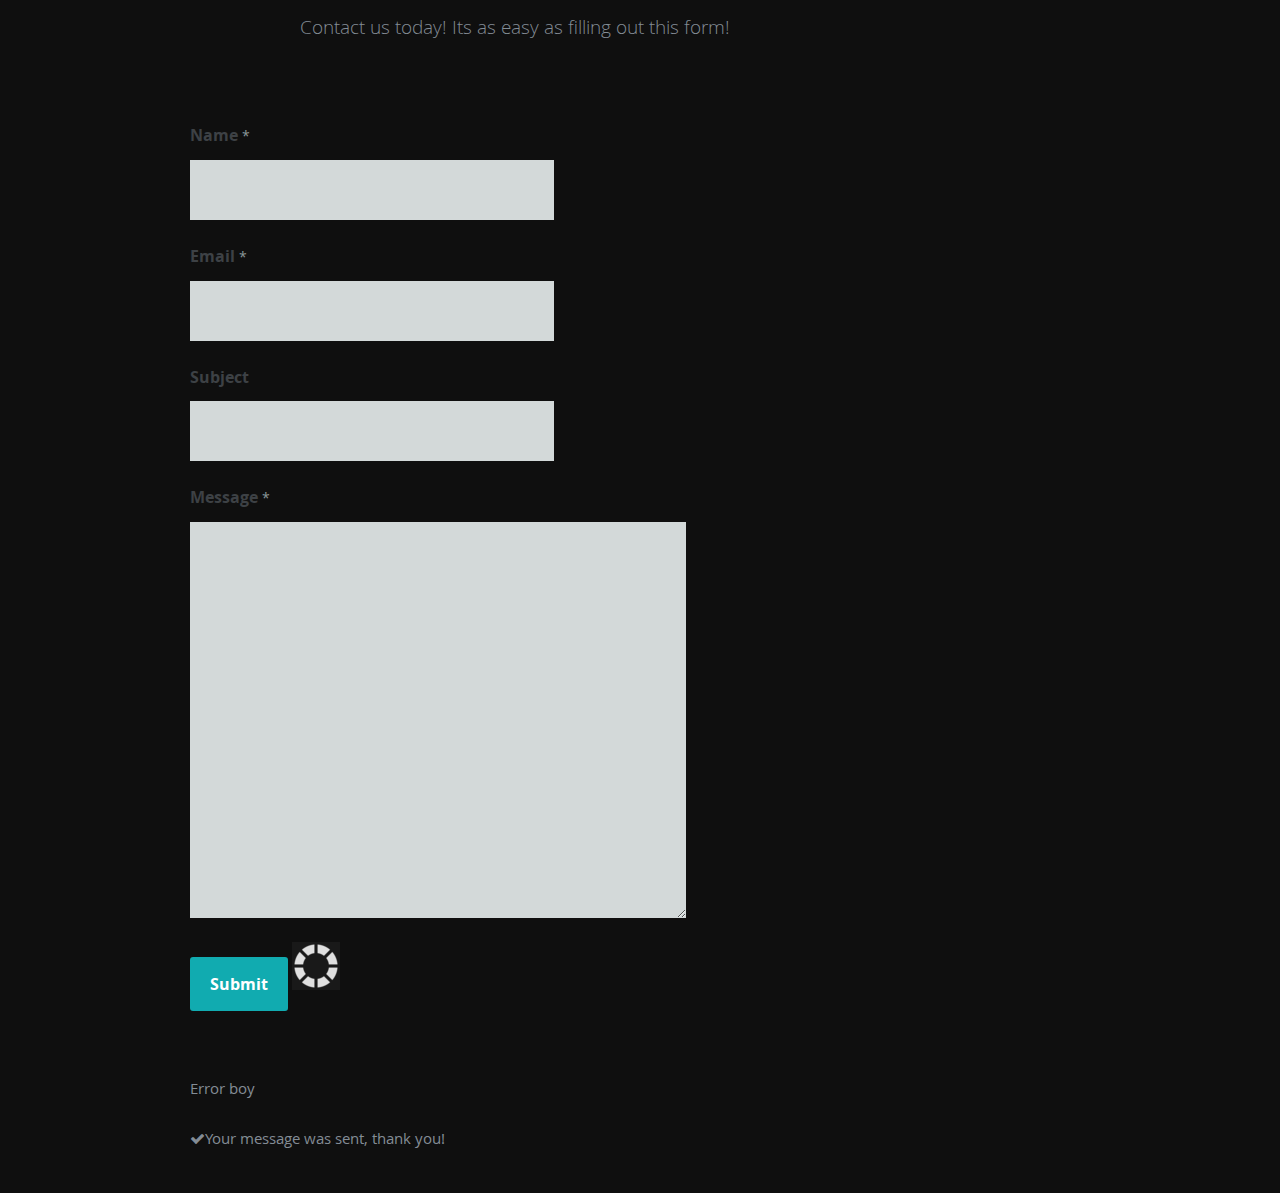
==== commit 62fe4f4c: "Merge branch 'my-branch' of https://github.com/4PR0P05/webdevchefdean into my-branch" ====
--- a/adminpage.html
+++ b/adminpage.html
@@ -7,7 +7,7 @@
    <!--- Basic Page Needs
    ================================================== -->
    <meta charset="utf-8">
-	<title>Chef Dean</title>
+	<title>Chef Dean | Home</title>
 	<meta name="description" content="">
 	<meta name="author" content="">
 
@@ -34,51 +34,58 @@
    <!-- Header
    ================================================== -->
    <header id="home">
-
+<nav id="nav-wrap">
+         <a class="mobile-btn" href="#nav-wrap" title="Show navigation">Show navigation</a>
+	      <a class="mobile-btn" href="#" title="Hide navigation">Hide navigation</a>
+         <ul id="nav" class="nav">
+            <li class="current"><a href="#home">Home</a></li>
+            <li><a class="smoothscroll" href="#about">Overall Course Mark</a></li>
+	        <li><a class="smoothscroll" href="#resume">Progress Report</a></li>
+            <li><a class="smoothscroll" href="#call-to-action">calendar</a></li>
+            <li><a class="smoothscroll" href="#call-to-action">Resources</a></li>
+         </ul>
+         <!-- end #nav -->
+      </nav>
+      <!-- end #nav-wrap -->
       <div class="row banner">
          <div class="banner-text">
 		 <a href="Studentpage.html"><img src="logo.png" height="200" width="460" alt="Chef Dean" class="logo"/></a>
             <!-- <h1 class="responsive-headline">Chef Dean</h1> -->
             <h3>Welcome, <span>Chef Dean.<!--$user--></span> </h3>
 			<h4><a class="smoothscroll" href="#about"><span>Select</span></a> your class</h4>
-         <br/>
+         <br/><br/><br/>
          <center>
          <div>
   <ul>
-      <a href="classpage.html">
+       
     <li>
       <img src="A.png">
       <h3>Part Time</h3>
       <p>Advanced Part Time - Enrolled on Jan 31, 2014</p>
-    </li></a>
-	
- <a href="classpage.html">
+    </li>
+ 
     <li>
       <img src="B.png">
       <h3>Part Time</h3>
       <p>Basic Part Time - Enrolled on Jan 31, 2014</p>
     </li>
-	
-	<a href="classpage.html">
      <li>
       <img src="A.png">
       <h3>Full Time</h3>
       <p>Advanced Full Time - Enrolled on Jan 31, 2014</p>
-    </li></a>
-
-	<a href="classpage.html">
+    </li>
+
     <li>
       <img src="B.png">
       <h3>Full Time</h3>
       <p>Basic Full Time - Enrolled on Jan 31, 2014</p>
-    </li></a>
-
-	<a href="classpage.html">
+    </li>
+
     <li>
       <img src="+.png">
       <h3>Add New Class</h3>
       <p>Add New Class - You can add a new class, add new students and change every aspect about your class.</p>
-    </li></a>
+    </li>
 
   </ul>
 </div>
@@ -87,8 +94,357 @@
          </div>
       </div>
 
+      <p class="scrolldown">
+         <a class="smoothscroll" href="#about"><i class="icon-down-circle"></i></a>
+      </p>
+
    </header> <!-- Header End -->
-   
+
+
+   <!-- About Section
+   ================================================== -->
+   <section id="about">
+
+      <div class="row">
+
+         <div class="three columns">
+
+          <!--  <img class="profile-pic"  src="images/profilepic.jpg" alt="" /> -->
+
+         </div>
+
+         <div class="nine columns main-col">
+
+            <h2>Kyle Michielsen<!--$user--></h2>
+
+            <p><h1 class="banner-text">97%<!--$average--></h1>
+            </p>
+
+            <div class="row">
+
+               <div class="columns contact-details">
+
+                  <h2>Latest Comment</h2>
+                  <p class="address">
+						   <span>Your overall average is 97%<!--$average--></span><br>
+						   <span>Kyle Michielsen has shown insufficient effort in this course. You need to work harder to maintain that average.<!--$comment--></span>
+					</p>
+
+               </div>
+
+            </div> <!-- end row -->
+
+         </div> <!-- end .main-col -->
+
+      </div>
+
+   </section> <!-- About Section End-->
+
+
+   <!-- Resume Section
+   ================================================== -->
+   <section id="resume">
+
+      <!-- Education
+      ----------------------------------------------- -->
+      <div class="row education">
+
+         <div class="three columns header-col">
+            <h1><span>Progress Report</span></h1>
+         </div>
+
+         <div class="nine columns main-col">
+
+            <div class="row item">
+
+               <div class="twelve columns">
+                  
+
+                  <p><div class="table-title">
+</div>
+<table class="table-fill">
+<thead>
+<tr>
+<th class="text-left">Date</th>
+<th class="text-left">Assignment</th>
+<th class="text-left">Mark</th>
+</tr>
+</thead>
+<tbody class="table-hover">
+<tr>
+<td class="text-left">1/20/14</td>
+<td class="text-left">Menu Markerting</td>
+<td class="text-left">99%</td>
+</tr>
+<tr>
+<td class="text-left">1/20/14</td>
+<td class="text-left">Resturant creation</td>
+<td class="text-left">99%</td>
+</tr>
+<tr>
+<td class="text-left">1/20/14</td>
+<td class="text-left">Menu creation</td>
+<td class="text-left">99%</td>
+</tr>
+</tbody>
+</table></p>
+
+                  <p>
+                 
+                  </p>
+
+               </div>
+
+            </div> <!-- item end -->
+
+         </div> <!-- main-col end -->
+
+      </div> <!-- End Education -->
+
+
+      <!-- Work
+      ----------------------------------------------- -->
+      <div class="row work">
+
+         <div class="three columns header-col">
+            <h1><span>Comments</span></h1>
+         </div>
+
+         <div class="nine columns main-col">
+
+            <div class="row item">
+
+               <div class="twelve columns">
+
+                  <h3>Comments</h3>
+                  <p class="info">By Dean Michielsen:<span>&bull;</span> <em class="date">March 10 2014</em></p>
+
+                  <p>
+                  You are by far the worst student that I have ever had the experience of teaching.
+                  </p>
+
+               </div>
+
+            </div> <!-- item end -->
+
+            <div class="row item">
+
+               <div class="twelve columns">
+                  <p class="info">By Dean Michielsen:<span>&bull;</span> <em class="date">March 9 2014</em></p>
+
+                  <p>
+                  What's wrong with you?
+                  </p>
+
+               </div>
+
+            </div> <!-- item end -->
+
+         </div> <!-- main-col end -->
+
+      </div> <!-- End Work -->
+
+
+      <!-- Skills
+      ----------------------------------------------- -->
+      <div class="row skill">
+
+         <div class="three columns header-col">
+            <h1><span>Skills</span></h1>
+         </div>
+
+         <div class="nine columns main-col">
+
+            <p>
+			Here is a scale of how well you are doing in this course. 
+			It shows you a progress bar to give you the best possible representation of how you are doing in this course.
+            </p>
+
+				<div class="bars">
+
+				   <ul class="skills">
+					   <li><span class="bar-expand photoshop"></span><em>Cutting</em></li>
+                  <li><span class="bar-expand illustrator"></span><em>Plating</em></li>
+						<li><span class="bar-expand wordpress"></span><em>Service</em></li>
+						<li><span class="bar-expand css"></span><em>Speed</em></li>
+						<li><span class="bar-expand html5"></span><em>Cleanliness</em></li>
+                  <li><span class="bar-expand jquery"></span><em>Appearance</em></li>
+					</ul>
+
+				</div><!-- end skill-bars -->
+
+			</div> <!-- main-col end -->
+
+      </div> <!-- End skills -->
+
+   </section> <!-- Resume Section End-->
+
+
+   <!-- Call-To-Action Section
+   ================================================== -->
+   <section id="call-to-action">
+
+      <div class="row">
+
+         <div class="three columns header-col">
+
+<div class="table-title">
+</div>
+<table class="table-fill">
+<thead>
+<tr>
+<th class="text-left">Date</th>
+<th class="text-left">Assignment</th>
+<th class="text-left">Mark</th>
+</tr>
+</thead>
+<tbody class="table-hover">
+<tr>
+<td class="text-left">1/20/14</td>
+<td class="text-left">Menu Markerting</td>
+<td class="text-left">99%</td>
+</tr>
+<tr>
+<td class="text-left">1/20/14</td>
+<td class="text-left">Resturant creation</td>
+<td class="text-left">99%</td>
+</tr>
+<tr>
+<td class="text-left">1/20/14</td>
+<td class="text-left">Menu creation</td>
+<td class="text-left">99%</td>
+</tr>
+</tbody>
+</table>
+         </div>
+
+         <div class="three columns">
+
+            <h2>Calendar</h2>
+            <p>View the upcoming events and classes, as well as download any assignments you may of missed</p>
+
+         </div>
+
+
+      </div>
+
+   </section> <!-- Call-To-Action Section End-->
+
+
+   <!-- Contact Section
+   ================================================== -->
+   <section id="contact">
+
+         <div class="row section-head">
+
+            <div class="two columns header-col">
+
+               <h1><span>Get In Touch.</span></h1>
+
+            </div>
+
+            <div class="ten columns">
+
+                  <p class="lead">
+				  Contact us today! Its as easy as filling out this form!
+                  </p>
+
+            </div>
+
+         </div>
+
+         <div class="row">
+
+            <div class="eight columns">
+
+               <!-- form -->
+               <form action="" method="post" id="contactForm" name="contactForm">
+					<fieldset>
+
+                  <div>
+						   <label for="contactName">Name <span class="required">*</span></label>
+						   <input type="text" value="" size="35" id="contactName" name="contactName">
+                  </div>
+
+                  <div>
+						   <label for="contactEmail">Email <span class="required">*</span></label>
+						   <input type="text" value="" size="35" id="contactEmail" name="contactEmail">
+                  </div>
+
+                  <div>
+						   <label for="contactSubject">Subject</label>
+						   <input type="text" value="" size="35" id="contactSubject" name="contactSubject">
+                  </div>
+
+                  <div>
+                     <label for="contactMessage">Message <span class="required">*</span></label>
+                     <textarea cols="50" rows="15" id="contactMessage" name="contactMessage"></textarea>
+                  </div>
+
+                  <div>
+                     <button class="submit">Submit</button>
+                     <span id="image-loader">
+                        <img alt="" src="images/loader.gif">
+                     </span>
+                  </div>
+
+					</fieldset>
+				   </form> <!-- Form End -->
+
+               <!-- contact-warning -->
+               <div id="message-warning"> Error boy</div>
+               <!-- contact-success -->
+				   <div id="message-success">
+                  <i class="fa fa-check"></i>Your message was sent, thank you!<br>
+				   </div>
+
+            </div>
+
+<!--
+            <aside class="four columns footer-widgets">
+
+               <div class="widget widget_contact">
+
+					   <h4>Address and Phone</h4>
+					   <p class="address">
+						   Jonathan Doe<br>
+						   1600 Amphitheatre Parkway <br>
+						   Mountain View, CA 94043 US<br>
+						   <span>(123) 456-7890</span>
+					   </p>
+
+				   </div>
+
+               <div class="widget widget_tweets">
+
+                  <h4 class="widget-title">Latest Tweets</h4>
+
+                  <ul id="twitter">
+                     <li>
+                        <span>
+                        This is Photoshop's version  of Lorem Ipsum. Proin gravida nibh vel velit auctor aliquet.
+                        Aenean sollicitudin, lorem quis bibendum auctor, nisi elit consequat ipsum
+                        <a href="#">http://t.co/CGIrdxIlI3</a>
+                        </span>
+                        <b><a href="#">2 Days Ago</a></b>
+                     </li>
+                     <li>
+                        <span>
+                        Sed ut perspiciatis unde omnis iste natus error sit voluptatem accusantium doloremque laudantium, totam rem aperiam,
+                        eaque ipsa quae ab illo inventore veritatis et quasi
+                        <a href="#">http://t.co/CGIrdxIlI3</a>
+                        </span>
+                        <b><a href="#">3 Days Ago</a></b>
+                     </li>
+                  </ul>
+
+		         </div>
+
+            </aside>
+-->
+      </div>
+
+   </section> <!-- Contact Section End-->
 
 
 
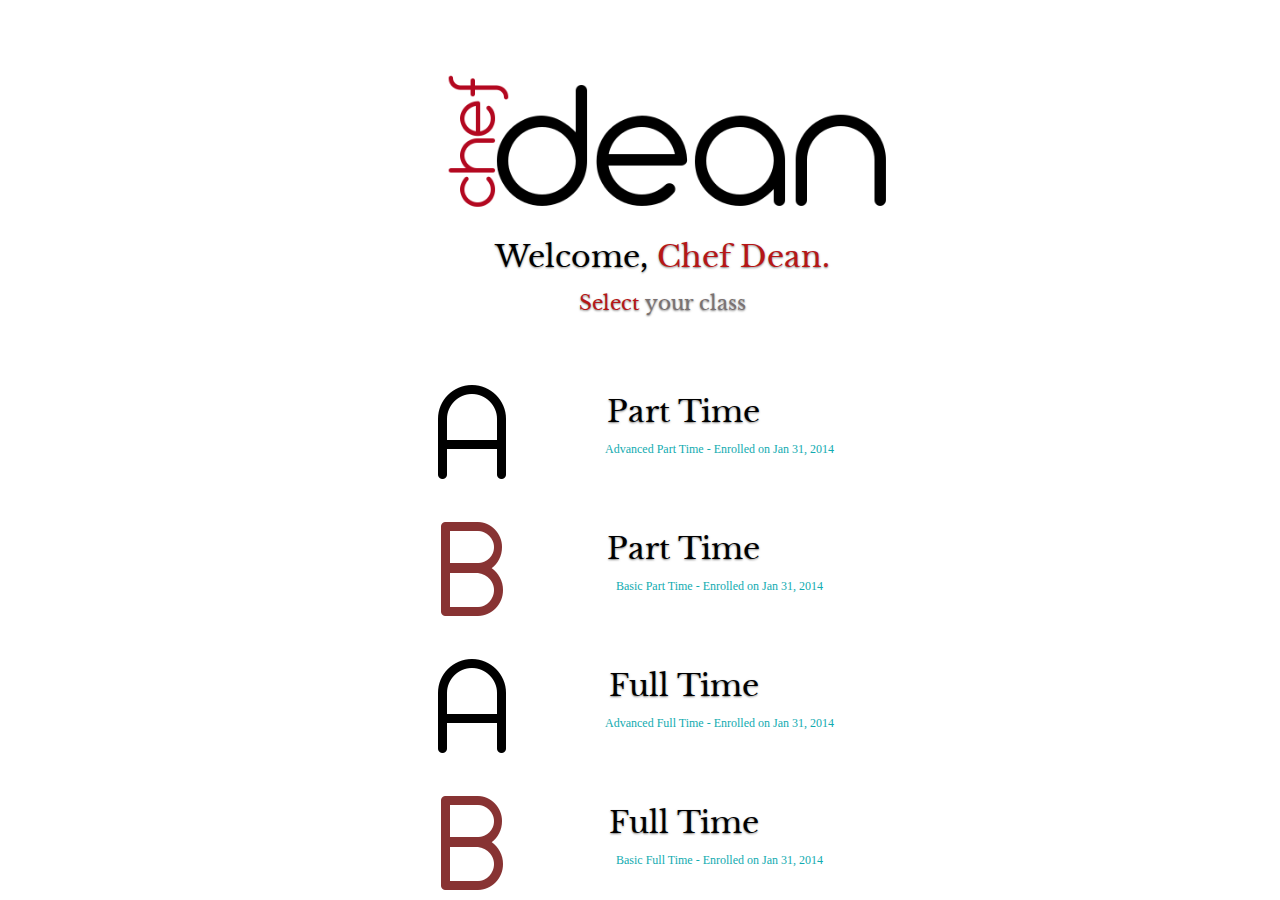
==== commit e16cdb61: "Fix Upload" ====
--- a/adminpage.html
+++ b/adminpage.html
@@ -7,7 +7,7 @@
    <!--- Basic Page Needs
    ================================================== -->
    <meta charset="utf-8">
-	<title>Chef Dean | Home</title>
+	<title>Chef Dean</title>
 	<meta name="description" content="">
 	<meta name="author" content="">
 
@@ -34,58 +34,51 @@
    <!-- Header
    ================================================== -->
    <header id="home">
-<nav id="nav-wrap">
-         <a class="mobile-btn" href="#nav-wrap" title="Show navigation">Show navigation</a>
-	      <a class="mobile-btn" href="#" title="Hide navigation">Hide navigation</a>
-         <ul id="nav" class="nav">
-            <li class="current"><a href="#home">Home</a></li>
-            <li><a class="smoothscroll" href="#about">Overall Course Mark</a></li>
-	        <li><a class="smoothscroll" href="#resume">Progress Report</a></li>
-            <li><a class="smoothscroll" href="#call-to-action">calendar</a></li>
-            <li><a class="smoothscroll" href="#call-to-action">Resources</a></li>
-         </ul>
-         <!-- end #nav -->
-      </nav>
-      <!-- end #nav-wrap -->
+
       <div class="row banner">
          <div class="banner-text">
 		 <a href="Studentpage.html"><img src="logo.png" height="200" width="460" alt="Chef Dean" class="logo"/></a>
             <!-- <h1 class="responsive-headline">Chef Dean</h1> -->
             <h3>Welcome, <span>Chef Dean.<!--$user--></span> </h3>
 			<h4><a class="smoothscroll" href="#about"><span>Select</span></a> your class</h4>
-         <br/><br/><br/>
+         <br/>
          <center>
          <div>
   <ul>
-       
+      <a href="classpage.html">
     <li>
       <img src="A.png">
       <h3>Part Time</h3>
       <p>Advanced Part Time - Enrolled on Jan 31, 2014</p>
-    </li>
- 
+    </li></a>
+	
+ <a href="classpage.html">
     <li>
       <img src="B.png">
       <h3>Part Time</h3>
       <p>Basic Part Time - Enrolled on Jan 31, 2014</p>
     </li>
+	
+	<a href="classpage.html">
      <li>
       <img src="A.png">
       <h3>Full Time</h3>
       <p>Advanced Full Time - Enrolled on Jan 31, 2014</p>
-    </li>
+    </li></a>
 
+	<a href="classpage.html">
     <li>
       <img src="B.png">
       <h3>Full Time</h3>
       <p>Basic Full Time - Enrolled on Jan 31, 2014</p>
-    </li>
+    </li></a>
 
+	<a href="classpage.html">
     <li>
       <img src="+.png">
       <h3>Add New Class</h3>
       <p>Add New Class - You can add a new class, add new students and change every aspect about your class.</p>
-    </li>
+    </li></a>
 
   </ul>
 </div>
@@ -94,357 +87,8 @@
          </div>
       </div>
 
-      <p class="scrolldown">
-         <a class="smoothscroll" href="#about"><i class="icon-down-circle"></i></a>
-      </p>
-
    </header> <!-- Header End -->
-
-
-   <!-- About Section
-   ================================================== -->
-   <section id="about">
-
-      <div class="row">
-
-         <div class="three columns">
-
-          <!--  <img class="profile-pic"  src="images/profilepic.jpg" alt="" /> -->
-
-         </div>
-
-         <div class="nine columns main-col">
-
-            <h2>Kyle Michielsen<!--$user--></h2>
-
-            <p><h1 class="banner-text">97%<!--$average--></h1>
-            </p>
-
-            <div class="row">
-
-               <div class="columns contact-details">
-
-                  <h2>Latest Comment</h2>
-                  <p class="address">
-						   <span>Your overall average is 97%<!--$average--></span><br>
-						   <span>Kyle Michielsen has shown insufficient effort in this course. You need to work harder to maintain that average.<!--$comment--></span>
-					</p>
-
-               </div>
-
-            </div> <!-- end row -->
-
-         </div> <!-- end .main-col -->
-
-      </div>
-
-   </section> <!-- About Section End-->
-
-
-   <!-- Resume Section
-   ================================================== -->
-   <section id="resume">
-
-      <!-- Education
-      ----------------------------------------------- -->
-      <div class="row education">
-
-         <div class="three columns header-col">
-            <h1><span>Progress Report</span></h1>
-         </div>
-
-         <div class="nine columns main-col">
-
-            <div class="row item">
-
-               <div class="twelve columns">
-                  
-
-                  <p><div class="table-title">
-</div>
-<table class="table-fill">
-<thead>
-<tr>
-<th class="text-left">Date</th>
-<th class="text-left">Assignment</th>
-<th class="text-left">Mark</th>
-</tr>
-</thead>
-<tbody class="table-hover">
-<tr>
-<td class="text-left">1/20/14</td>
-<td class="text-left">Menu Markerting</td>
-<td class="text-left">99%</td>
-</tr>
-<tr>
-<td class="text-left">1/20/14</td>
-<td class="text-left">Resturant creation</td>
-<td class="text-left">99%</td>
-</tr>
-<tr>
-<td class="text-left">1/20/14</td>
-<td class="text-left">Menu creation</td>
-<td class="text-left">99%</td>
-</tr>
-</tbody>
-</table></p>
-
-                  <p>
-                 
-                  </p>
-
-               </div>
-
-            </div> <!-- item end -->
-
-         </div> <!-- main-col end -->
-
-      </div> <!-- End Education -->
-
-
-      <!-- Work
-      ----------------------------------------------- -->
-      <div class="row work">
-
-         <div class="three columns header-col">
-            <h1><span>Comments</span></h1>
-         </div>
-
-         <div class="nine columns main-col">
-
-            <div class="row item">
-
-               <div class="twelve columns">
-
-                  <h3>Comments</h3>
-                  <p class="info">By Dean Michielsen:<span>&bull;</span> <em class="date">March 10 2014</em></p>
-
-                  <p>
-                  You are by far the worst student that I have ever had the experience of teaching.
-                  </p>
-
-               </div>
-
-            </div> <!-- item end -->
-
-            <div class="row item">
-
-               <div class="twelve columns">
-                  <p class="info">By Dean Michielsen:<span>&bull;</span> <em class="date">March 9 2014</em></p>
-
-                  <p>
-                  What's wrong with you?
-                  </p>
-
-               </div>
-
-            </div> <!-- item end -->
-
-         </div> <!-- main-col end -->
-
-      </div> <!-- End Work -->
-
-
-      <!-- Skills
-      ----------------------------------------------- -->
-      <div class="row skill">
-
-         <div class="three columns header-col">
-            <h1><span>Skills</span></h1>
-         </div>
-
-         <div class="nine columns main-col">
-
-            <p>
-			Here is a scale of how well you are doing in this course. 
-			It shows you a progress bar to give you the best possible representation of how you are doing in this course.
-            </p>
-
-				<div class="bars">
-
-				   <ul class="skills">
-					   <li><span class="bar-expand photoshop"></span><em>Cutting</em></li>
-                  <li><span class="bar-expand illustrator"></span><em>Plating</em></li>
-						<li><span class="bar-expand wordpress"></span><em>Service</em></li>
-						<li><span class="bar-expand css"></span><em>Speed</em></li>
-						<li><span class="bar-expand html5"></span><em>Cleanliness</em></li>
-                  <li><span class="bar-expand jquery"></span><em>Appearance</em></li>
-					</ul>
-
-				</div><!-- end skill-bars -->
-
-			</div> <!-- main-col end -->
-
-      </div> <!-- End skills -->
-
-   </section> <!-- Resume Section End-->
-
-
-   <!-- Call-To-Action Section
-   ================================================== -->
-   <section id="call-to-action">
-
-      <div class="row">
-
-         <div class="three columns header-col">
-
-<div class="table-title">
-</div>
-<table class="table-fill">
-<thead>
-<tr>
-<th class="text-left">Date</th>
-<th class="text-left">Assignment</th>
-<th class="text-left">Mark</th>
-</tr>
-</thead>
-<tbody class="table-hover">
-<tr>
-<td class="text-left">1/20/14</td>
-<td class="text-left">Menu Markerting</td>
-<td class="text-left">99%</td>
-</tr>
-<tr>
-<td class="text-left">1/20/14</td>
-<td class="text-left">Resturant creation</td>
-<td class="text-left">99%</td>
-</tr>
-<tr>
-<td class="text-left">1/20/14</td>
-<td class="text-left">Menu creation</td>
-<td class="text-left">99%</td>
-</tr>
-</tbody>
-</table>
-         </div>
-
-         <div class="three columns">
-
-            <h2>Calendar</h2>
-            <p>View the upcoming events and classes, as well as download any assignments you may of missed</p>
-
-         </div>
-
-
-      </div>
-
-   </section> <!-- Call-To-Action Section End-->
-
-
-   <!-- Contact Section
-   ================================================== -->
-   <section id="contact">
-
-         <div class="row section-head">
-
-            <div class="two columns header-col">
-
-               <h1><span>Get In Touch.</span></h1>
-
-            </div>
-
-            <div class="ten columns">
-
-                  <p class="lead">
-				  Contact us today! Its as easy as filling out this form!
-                  </p>
-
-            </div>
-
-         </div>
-
-         <div class="row">
-
-            <div class="eight columns">
-
-               <!-- form -->
-               <form action="" method="post" id="contactForm" name="contactForm">
-					<fieldset>
-
-                  <div>
-						   <label for="contactName">Name <span class="required">*</span></label>
-						   <input type="text" value="" size="35" id="contactName" name="contactName">
-                  </div>
-
-                  <div>
-						   <label for="contactEmail">Email <span class="required">*</span></label>
-						   <input type="text" value="" size="35" id="contactEmail" name="contactEmail">
-                  </div>
-
-                  <div>
-						   <label for="contactSubject">Subject</label>
-						   <input type="text" value="" size="35" id="contactSubject" name="contactSubject">
-                  </div>
-
-                  <div>
-                     <label for="contactMessage">Message <span class="required">*</span></label>
-                     <textarea cols="50" rows="15" id="contactMessage" name="contactMessage"></textarea>
-                  </div>
-
-                  <div>
-                     <button class="submit">Submit</button>
-                     <span id="image-loader">
-                        <img alt="" src="images/loader.gif">
-                     </span>
-                  </div>
-
-					</fieldset>
-				   </form> <!-- Form End -->
-
-               <!-- contact-warning -->
-               <div id="message-warning"> Error boy</div>
-               <!-- contact-success -->
-				   <div id="message-success">
-                  <i class="fa fa-check"></i>Your message was sent, thank you!<br>
-				   </div>
-
-            </div>
-
-<!--
-            <aside class="four columns footer-widgets">
-
-               <div class="widget widget_contact">
-
-					   <h4>Address and Phone</h4>
-					   <p class="address">
-						   Jonathan Doe<br>
-						   1600 Amphitheatre Parkway <br>
-						   Mountain View, CA 94043 US<br>
-						   <span>(123) 456-7890</span>
-					   </p>
-
-				   </div>
-
-               <div class="widget widget_tweets">
-
-                  <h4 class="widget-title">Latest Tweets</h4>
-
-                  <ul id="twitter">
-                     <li>
-                        <span>
-                        This is Photoshop's version  of Lorem Ipsum. Proin gravida nibh vel velit auctor aliquet.
-                        Aenean sollicitudin, lorem quis bibendum auctor, nisi elit consequat ipsum
-                        <a href="#">http://t.co/CGIrdxIlI3</a>
-                        </span>
-                        <b><a href="#">2 Days Ago</a></b>
-                     </li>
-                     <li>
-                        <span>
-                        Sed ut perspiciatis unde omnis iste natus error sit voluptatem accusantium doloremque laudantium, totam rem aperiam,
-                        eaque ipsa quae ab illo inventore veritatis et quasi
-                        <a href="#">http://t.co/CGIrdxIlI3</a>
-                        </span>
-                        <b><a href="#">3 Days Ago</a></b>
-                     </li>
-                  </ul>
-
-		         </div>
-
-            </aside>
--->
-      </div>
-
-   </section> <!-- Contact Section End-->
+   
 
 
 
